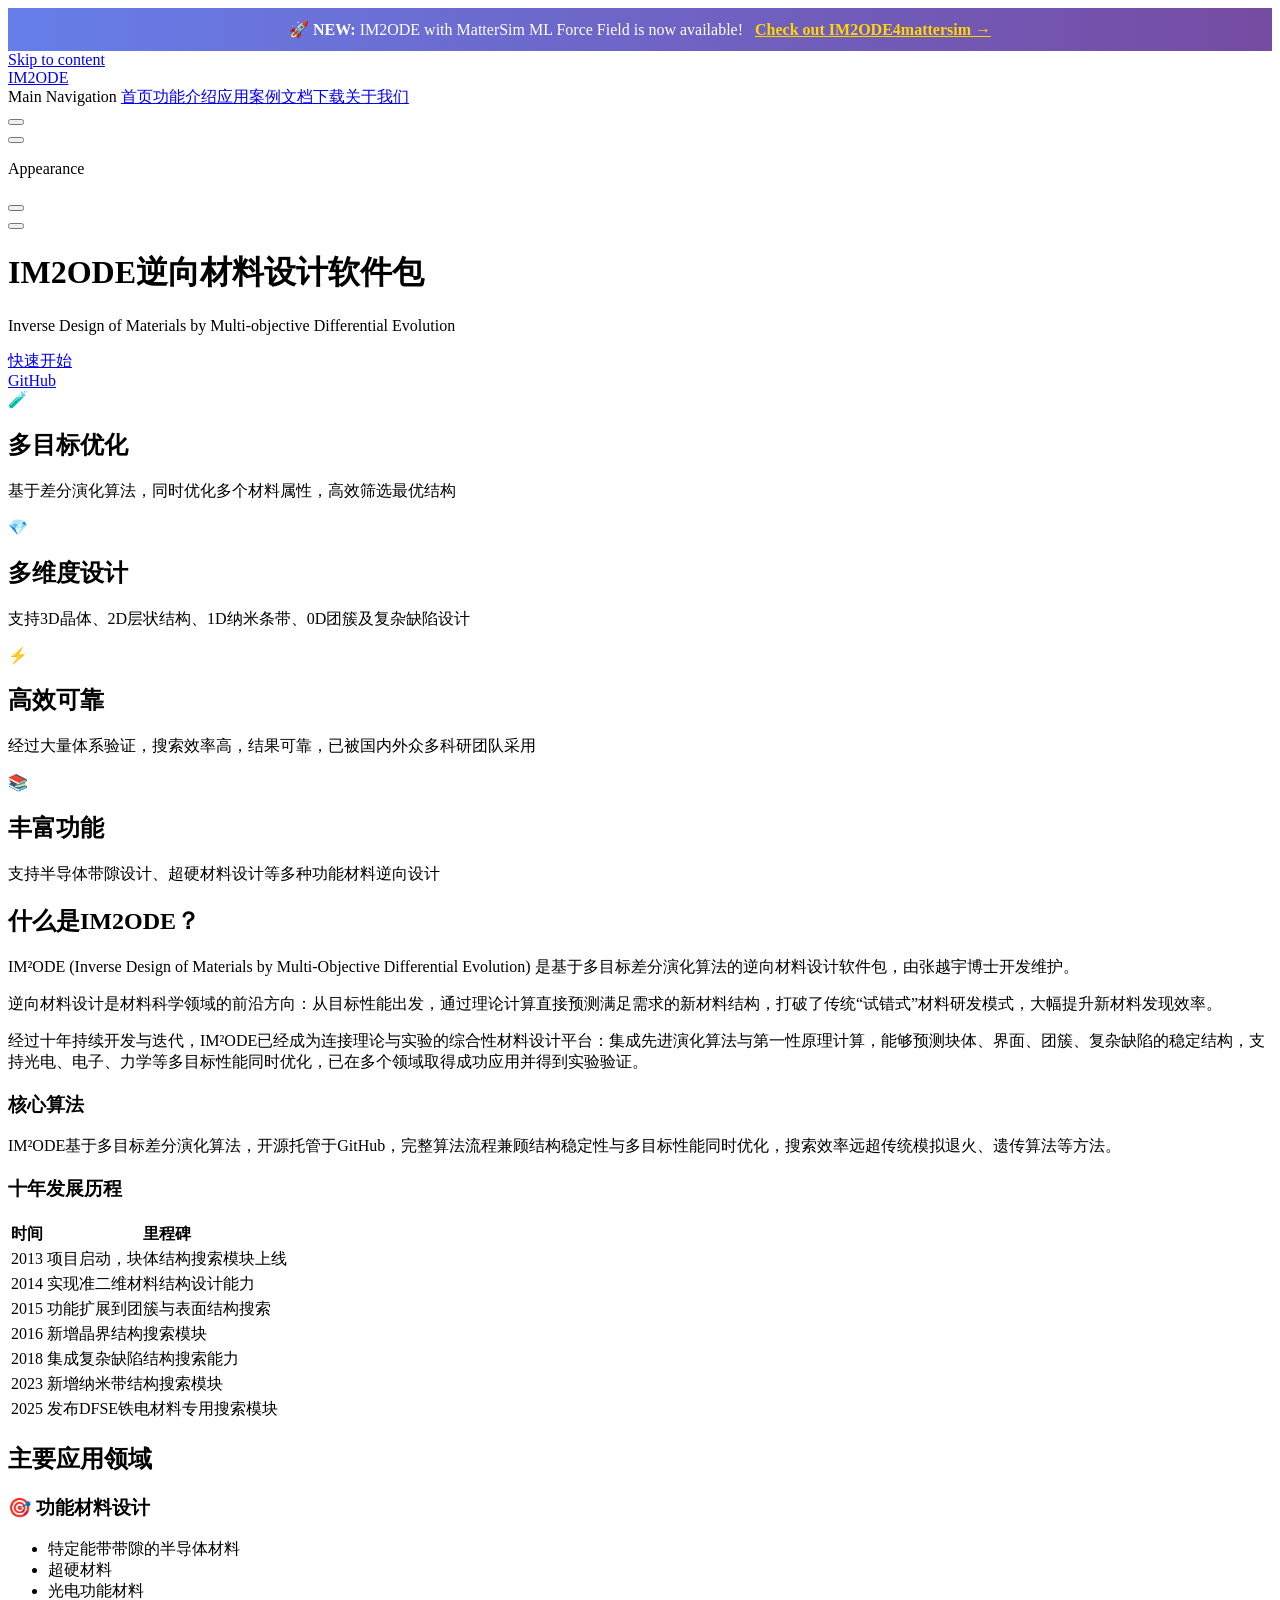
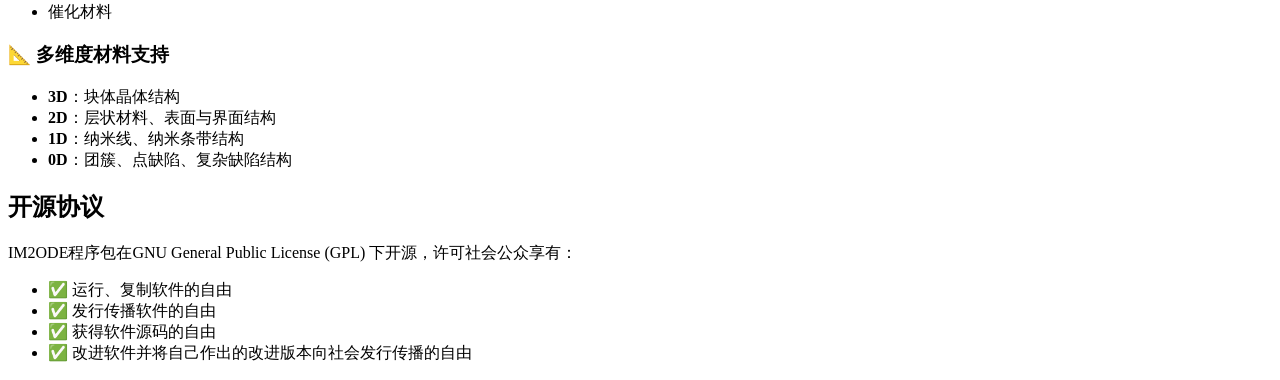
==== index.html @ bb52ecca "Add IM2ODE4mattersim banner to homepage" ====
<!DOCTYPE html>
<html lang="en-US" dir="ltr">
  <head>
    <meta charset="utf-8">
    <meta name="viewport" content="width=device-width,initial-scale=1">
    <title>IM2ODE | %s - IM2ODE 逆向材料设计软件包</title>
    <meta name="description" content="IM2ODE是基于多目标差分演化算法的逆向材料设计软件包，支持3D晶体、2D层状、1D纳米带、0D团簇结构预测，可用于半导体带隙、超硬材料等功能材料的逆向设计">
    <meta name="generator" content="VitePress v1.6.4">
    <link rel="preload stylesheet" href="/im2ode.github.io/assets/style.B04r7Y6q.css" as="style">
    <link rel="preload stylesheet" href="/im2ode.github.io/vp-icons.css" as="style">
    
    <script type="module" src="/im2ode.github.io/assets/app.CWB4fwpI.js"></script>
    <link rel="preload" href="/im2ode.github.io/assets/inter-roman-latin.Di8DUHzh.woff2" as="font" type="font/woff2" crossorigin="">
    <link rel="modulepreload" href="/im2ode.github.io/assets/chunks/theme.COarT_MP.js">
    <link rel="modulepreload" href="/im2ode.github.io/assets/chunks/framework.D_vkKrCz.js">
    <link rel="modulepreload" href="/im2ode.github.io/assets/index.md.DZzihKkB.lean.js">
    <meta name="keywords" content="IM2ODE,逆向材料设计,多目标差分演化算法,材料模拟软件,材料结构预测,计算材料学,第一性原理,材料优化">
    <meta name="author" content="Yueyu Zhang">
    <meta property="og:title" content="IM2ODE 逆向材料设计软件包">
    <meta property="og:description" content="基于多目标差分演化算法的逆向材料设计平台，支持多维度、多目标材料结构预测">
    <meta property="og:type" content="website">
    <meta property="og:url" content="https://yueyuzhang.github.io/im2ode.github.io/">
    <meta property="og:site_name" content="IM2ODE 官方网站">
    <script id="check-dark-mode">(()=>{const e=localStorage.getItem("vitepress-theme-appearance")||"dark",a=window.matchMedia("(prefers-color-scheme: dark)").matches;(!e||e==="auto"?a:e==="dark")&&document.documentElement.classList.add("dark")})();</script>
    <script id="check-mac-os">document.documentElement.classList.toggle("mac",/Mac|iPhone|iPod|iPad/i.test(navigator.platform));</script>
  </head>
  <body>
    <!-- IM2ODE4mattersim Banner -->
    <div style="background: linear-gradient(90deg, #667eea 0%, #764ba2 100%); color: white; padding: 12px; text-align: center; font-size: 16px; position: sticky; top: 0; z-index: 99999;">
      🚀 <strong>NEW:</strong> IM2ODE with MatterSim ML Force Field is now available! 
      <a href="https://github.com/YueyuZhang/IM2ODE4mattersim" target="_blank" style="color: #ffd700; font-weight: bold; margin-left: 8px; text-decoration: underline;">
        Check out IM2ODE4mattersim &rarr;
      </a>
    </div>

    <div id="app"><div class="Layout" data-v-0914e078><!--[--><!--]--><!--[--><span tabindex="-1" data-v-6e6e1aab></span><a href="#VPContent" class="VPSkipLink visually-hidden" data-v-6e6e1aab>Skip to content</a><!--]--><!----><header class="VPNav" data-v-0914e078 data-v-484c7d21><div class="VPNavBar" data-v-484c7d21 data-v-0ca4378b><div class="wrapper" data-v-0ca4378b><div class="container" data-v-0ca4378b><div class="title" data-v-0ca4378b><div class="VPNavBarTitle" data-v-0ca4378b data-v-440d5ebf><a class="title" href="/im2ode.github.io/" data-v-440d5ebf><!--[--><!--]--><!----><span data-v-440d5ebf>IM2ODE</span><!--[--><!--]--></a></div></div><div class="content" data-v-0ca4378b><div class="content-body" data-v-0ca4378b><!--[--><!--]--><div class="VPNavBarSearch search" data-v-0ca4378b><!----></div><nav aria-labelledby="main-nav-aria-label" class="VPNavBarMenu menu" data-v-0ca4378b data-v-16236d9b><span id="main-nav-aria-label" class="visually-hidden" data-v-16236d9b> Main Navigation </span><!--[--><!--[--><a class="VPLink link VPNavBarMenuLink active" href="/im2ode.github.io/" tabindex="0" data-v-16236d9b data-v-926476ab><!--[--><span data-v-926476ab>首页</span><!--]--></a><!--]--><!--[--><a class="VPLink link VPNavBarMenuLink" href="/im2ode.github.io/features.html" tabindex="0" data-v-16236d9b data-v-926476ab><!--[--><span data-v-926476ab>功能介绍</span><!--]--></a><!--]--><!--[--><a class="VPLink link VPNavBarMenuLink" href="/im2ode.github.io/cases.html" tabindex="0" data-v-16236d9b data-v-926476ab><!--[--><span data-v-926476ab>应用案例</span><!--]--></a><!--]--><!--[--><a class="VPLink link VPNavBarMenuLink" href="/im2ode.github.io/guide/" tabindex="0" data-v-16236d9b data-v-926476ab><!--[--><span data-v-926476ab>文档</span><!--]--></a><!--]--><!--[--><a class="VPLink link VPNavBarMenuLink" href="/im2ode.github.io/download.html" tabindex="0" data-v-16236d9b data-v-926476ab><!--[--><span data-v-926476ab>下载</span><!--]--></a><!--]--><!--[--><a class="VPLink link VPNavBarMenuLink" href="/im2ode.github.io/about.html" tabindex="0" data-v-16236d9b data-v-926476ab><!--[--><span data-v-926476ab>关于我们</span><!--]--></a><!--]--><!--]--></nav><!----><div class="VPNavBarAppearance appearance" data-v-0ca4378b data-v-274cee91><button class="VPSwitch VPSwitchAppearance" type="button" role="switch" title aria-checked="true" data-v-274cee91 data-v-32043f6f data-v-b55f610c><span class="check" data-v-b55f610c><span class="icon" data-v-b55f610c><!--[--><span class="vpi-sun sun" data-v-32043f6f></span><span class="vpi-moon moon" data-v-32043f6f></span><!--]--></span></span></button></div><div class="VPSocialLinks VPNavBarSocialLinks social-links" data-v-0ca4378b data-v-2687640d data-v-a8978b54><!--[--><a class="VPSocialLink no-icon" href="https://github.com/YueyuZhang/IM2ODE" aria-label="github" target="_blank" rel="noopener" data-v-a8978b54 data-v-94ad79c9><span class="vpi-social-github"></span></a><!--]--></div><div class="VPFlyout VPNavBarExtra extra" data-v-0ca4378b data-v-d76c257f data-v-1e774206><button type="button" class="button" aria-haspopup="true" aria-expanded="false" aria-label="extra navigation" data-v-1e774206><span class="vpi-more-horizontal icon" data-v-1e774206></span></button><div class="menu" data-v-1e774206><div class="VPMenu" data-v-1e774206 data-v-1994aec3><!----><!--[--><!--[--><!----><div class="group" data-v-d76c257f><div class="item appearance" data-v-d76c257f><p class="label" data-v-d76c257f>Appearance</p><div class="appearance-action" data-v-d76c257f><button class="VPSwitch VPSwitchAppearance" type="button" role="switch" title aria-checked="true" data-v-d76c257f data-v-32043f6f data-v-b55f610c><span class="check" data-v-b55f610c><span class="icon" data-v-b55f610c><!--[--><span class="vpi-sun sun" data-v-32043f6f></span><span class="vpi-moon moon" data-v-32043f6f></span><!--]--></span></span></button></div></div></div><div class="group" data-v-d76c257f><div class="item social-links" data-v-d76c257f><div class="VPSocialLinks social-links-list" data-v-d76c257f data-v-a8978b54><!--[--><a class="VPSocialLink no-icon" href="https://github.com/YueyuZhang/IM2ODE" aria-label="github" target="_blank" rel="noopener" data-v-a8978b54 data-v-94ad79c9><span class="vpi-social-github"></span></a><!--]--></div></div></div><!--]--><!--]--></div></div></div><!--[--><!--]--><button type="button" class="VPNavBarHamburger hamburger" aria-label="mobile navigation" aria-expanded="false" aria-controls="VPNavScreen" data-v-0ca4378b data-v-a4ff98b9><span class="container" data-v-a4ff98b9><span class="top" data-v-a4ff98b9></span><span class="middle" data-v-a4ff98b9></span><span class="bottom" data-v-a4ff98b9></span></span></button></div></div></div></div><div class="divider" data-v-0ca4378b><div class="divider-line" data-v-0ca4378b></div></div></div><!----></header><!----><!----><div class="VPContent is-home" id="VPContent" data-v-0914e078 data-v-fe5ec3aa><div class="VPHome" data-v-fe5ec3aa data-v-b6352d5d><!--[--><!--]--><div class="VPHero VPHomeHero" data-v-b6352d5d data-v-2f932286><div class="container" data-v-2f932286><div class="main" data-v-2f932286><!--[--><!--]--><!--[--><h1 class="heading" data-v-2f932286><span class="name clip" data-v-2f932286>IM2ODE</span><span class="text" data-v-2f932286>逆向材料设计软件包</span></h1><p class="tagline" data-v-2f932286>Inverse Design of Materials by Multi-objective Differential Evolution</p><!--]--><!--[--><!--]--><div class="actions" data-v-2f932286><!--[--><div class="action" data-v-2f932286><a class="VPButton medium brand" href="/im2ode.github.io/guide/getting-started.html" data-v-2f932286 data-v-e7e3b651>快速开始</a></div><div class="action" data-v-2f932286><a class="VPButton medium brand" href="https://github.com/YueyuZhang/IM2ODE" target="_blank" rel="noreferrer" data-v-2f932286 data-v-e7e3b651>GitHub</a></div><!--]--></div><!--[--><!--]--></div><!----></div></div><!--[--><!--]--><!--[--><!--]--><div class="VPFeatures VPHomeFeatures" data-v-b6352d5d data-v-27da1919><div class="container" data-v-27da1919><div class="items" data-v-27da1919><!--[--><div class="grid-4 item" data-v-27da1919><div class="VPLink no-icon VPFeature" data-v-27da1919 data-v-1c5f9c54><!--[--><article class="box" data-v-1c5f9c54><div class="icon" data-v-1c5f9c54>🧪</div><h2 class="title" data-v-1c5f9c54>多目标优化</h2><p class="details" data-v-1c5f9c54>基于差分演化算法，同时优化多个材料属性，高效筛选最优结构</p><!----></article><!--]--></div></div><div class="grid-4 item" data-v-27da1919><div class="VPLink no-icon VPFeature" data-v-27da1919 data-v-1c5f9c54><!--[--><article class="box" data-v-1c5f9c54><div class="icon" data-v-1c5f9c54>💎</div><h2 class="title" data-v-1c5f9c54>多维度设计</h2><p class="details" data-v-1c5f9c54>支持3D晶体、2D层状结构、1D纳米条带、0D团簇及复杂缺陷设计</p><!----></article><!--]--></div></div><div class="grid-4 item" data-v-27da1919><div class="VPLink no-icon VPFeature" data-v-27da1919 data-v-1c5f9c54><!--[--><article class="box" data-v-1c5f9c54><div class="icon" data-v-1c5f9c54>⚡</div><h2 class="title" data-v-1c5f9c54>高效可靠</h2><p class="details" data-v-1c5f9c54>经过大量体系验证，搜索效率高，结果可靠，已被国内外众多科研团队采用</p><!----></article><!--]--></div></div><div class="grid-4 item" data-v-27da1919><div class="VPLink no-icon VPFeature" data-v-27da1919 data-v-1c5f9c54><!--[--><article class="box" data-v-1c5f9c54><div class="icon" data-v-1c5f9c54>📚</div><h2 class="title" data-v-1c5f9c54>丰富功能</h2><p class="details" data-v-1c5f9c54>支持半导体带隙设计、超硬材料设计等多种功能材料逆向设计</p><!----></article><!--]--></div></div><!--]--></div></div></div><!--[--><!--]--><div class="vp-doc container" style="" data-v-b6352d5d data-v-72ccc068><!--[--><div style="position:relative;" data-v-b6352d5d><div><h2 id="什么是im2ode" tabindex="-1">什么是IM2ODE？ <a class="header-anchor" href="#什么是im2ode" aria-label="Permalink to &quot;什么是IM2ODE？&quot;">​</a></h2><p>IM²ODE (Inverse Design of Materials by Multi-Objective Differential Evolution) 是基于多目标差分演化算法的逆向材料设计软件包，由张越宇博士开发维护。</p><p>逆向材料设计是材料科学领域的前沿方向：从目标性能出发，通过理论计算直接预测满足需求的新材料结构，打破了传统“试错式”材料研发模式，大幅提升新材料发现效率。</p><p>经过十年持续开发与迭代，IM²ODE已经成为连接理论与实验的综合性材料设计平台：集成先进演化算法与第一性原理计算，能够预测块体、界面、团簇、复杂缺陷的稳定结构，支持光电、电子、力学等多目标性能同时优化，已在多个领域取得成功应用并得到实验验证。</p><h3 id="核心算法" tabindex="-1">核心算法 <a class="header-anchor" href="#核心算法" aria-label="Permalink to &quot;核心算法&quot;">​</a></h3><p>IM²ODE基于多目标差分演化算法，开源托管于GitHub，完整算法流程兼顾结构稳定性与多目标性能同时优化，搜索效率远超传统模拟退火、遗传算法等方法。</p><h3 id="十年发展历程" tabindex="-1">十年发展历程 <a class="header-anchor" href="#十年发展历程" aria-label="Permalink to &quot;十年发展历程&quot;">​</a></h3><table tabindex="0"><thead><tr><th>时间</th><th>里程碑</th></tr></thead><tbody><tr><td>2013</td><td>项目启动，块体结构搜索模块上线</td></tr><tr><td>2014</td><td>实现准二维材料结构设计能力</td></tr><tr><td>2015</td><td>功能扩展到团簇与表面结构搜索</td></tr><tr><td>2016</td><td>新增晶界结构搜索模块</td></tr><tr><td>2018</td><td>集成复杂缺陷结构搜索能力</td></tr><tr><td>2023</td><td>新增纳米带结构搜索模块</td></tr><tr><td>2025</td><td>发布DFSE铁电材料专用搜索模块</td></tr></tbody></table><h2 id="主要应用领域" tabindex="-1">主要应用领域 <a class="header-anchor" href="#主要应用领域" aria-label="Permalink to &quot;主要应用领域&quot;">​</a></h2><h3 id="🎯-功能材料设计" tabindex="-1">🎯 功能材料设计 <a class="header-anchor" href="#🎯-功能材料设计" aria-label="Permalink to &quot;🎯 功能材料设计&quot;">​</a></h3><ul><li>特定能带带隙的半导体材料</li><li>超硬材料</li><li>光电功能材料</li><li>催化材料</li></ul><h3 id="📐-多维度材料支持" tabindex="-1">📐 多维度材料支持 <a class="header-anchor" href="#📐-多维度材料支持" aria-label="Permalink to &quot;📐 多维度材料支持&quot;">​</a></h3><ul><li><strong>3D</strong>：块体晶体结构</li><li><strong>2D</strong>：层状材料、表面与界面结构</li><li><strong>1D</strong>：纳米线、纳米条带结构</li><li><strong>0D</strong>：团簇、点缺陷、复杂缺陷结构</li></ul><h2 id="开源协议" tabindex="-1">开源协议 <a class="header-anchor" href="#开源协议" aria-label="Permalink to &quot;开源协议&quot;">​</a></h2><p>IM2ODE程序包在GNU General Public License (GPL) 下开源，许可社会公众享有：</p><ul><li>✅ 运行、复制软件的自由</li><li>✅ 发行传播软件的自由</li><li>✅ 获得软件源码的自由</li><li>✅ 改进软件并将自己作出的改进版本向社会发行传播的自由</li></ul></div></div><!--]--></div></div></div><!----><!--[--><!--]--></div></div>
    <script>window.__VP_HASH_MAP__=JSON.parse("{\"about.md\":\"xAhOYhnh\",\"cases.md\":\"CqpvHyXt\",\"download.md\":\"CxfD3H-k\",\"features.md\":\"D9DfakJo\",\"guide_configuration.md\":\"BqvvTMT9\",\"guide_getting-started.md\":\"ctssEtp4\",\"guide_index.md\":\"BxKayQbO\",\"guide_installation.md\":\"CPtjbrfr\",\"index.md\":\"DZzihKkB\"}");window.__VP_SITE_DATA__=JSON.parse("{\"lang\":\"en-US\",\"dir\":\"ltr\",\"title\":\"IM2ODE\",\"titleTemplate\":\"%s - IM2ODE 逆向材料设计软件包\",\"description\":\"IM2ODE是基于多目标差分演化算法的逆向材料设计软件包，支持3D晶体、2D层状、1D纳米带、0D团簇结构预测，可用于半导体带隙、超硬材料等功能材料的逆向设计\",\"base\":\"/im2ode.github.io/\",\"head\":[],\"router\":{\"prefetchLinks\":true},\"appearance\":\"dark\",\"themeConfig\":{\"nav\":[{\"text\":\"首页\",\"link\":\"/\"},{\"text\":\"功能介绍\",\"link\":\"/features\"},{\"text\":\"应用案例\",\"link\":\"/cases\"},{\"text\":\"文档\",\"link\":\"/guide/\"},{\"text\":\"下载\",\"link\":\"/download\"},{\"text\":\"关于我们\",\"link\":\"/about\"}],\"sidebar\":[{\"text\":\"首页\",\"link\":\"/\"},{\"text\":\"功能介绍\",\"link\":\"/features\"},{\"text\":\"应用案例\",\"link\":\"/cases\"},{\"text\":\"下载\",\"link\":\"/download\"},{\"text\":\"关于我们\",\"link\":\"/about\"},{\"text\":\"文档\",\"items\":[{\"text\":\"快速开始\",\"link\":\"/guide/getting-started\"},{\"text\":\"安装说明\",\"link\":\"/guide/installation\"},{\"text\":\"参数配置\",\"link\":\"/guide/configuration\"}]}],\"socialLinks\":[{\"icon\":\"github\",\"link\":\"https://github.com/YueyuZhang/IM2ODE\"}]},\"locales\":{},\"scrollOffset\":134,\"cleanUrls\":false}");</script>
    
  </body>
</html>
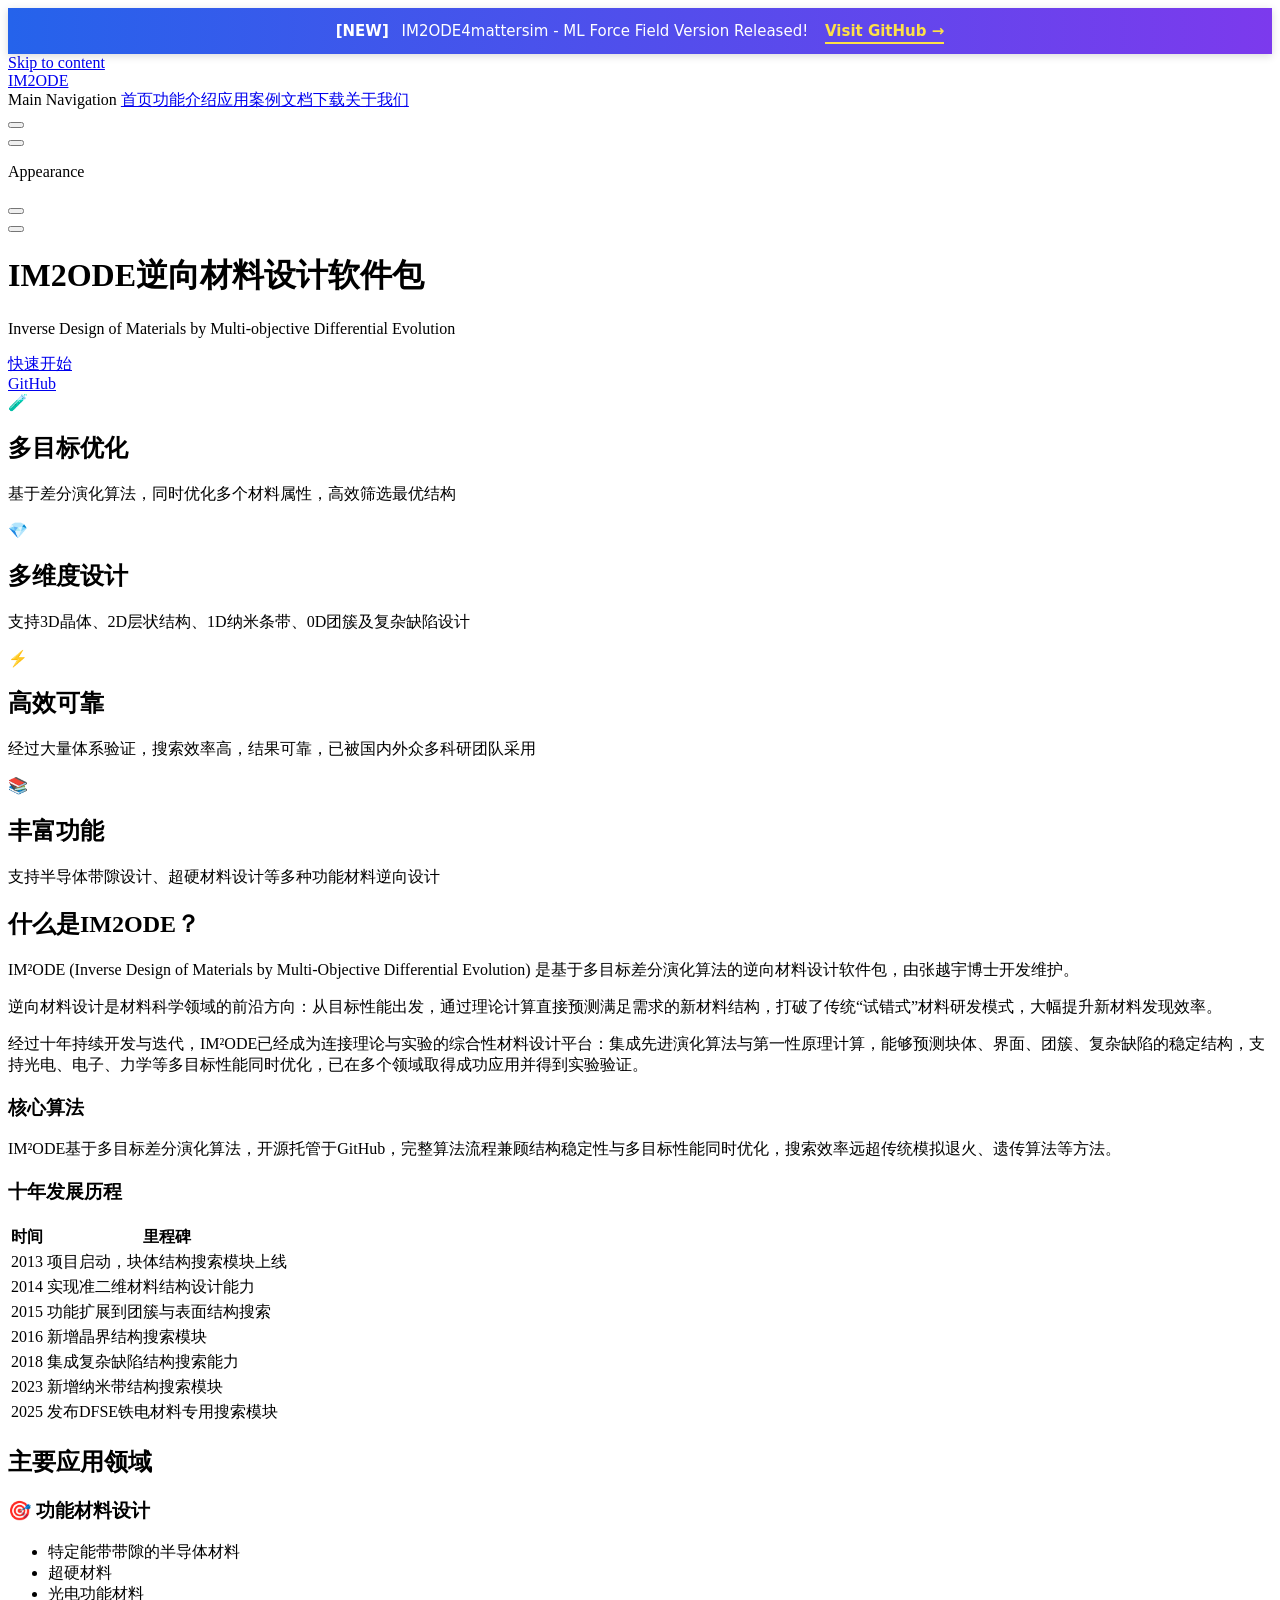
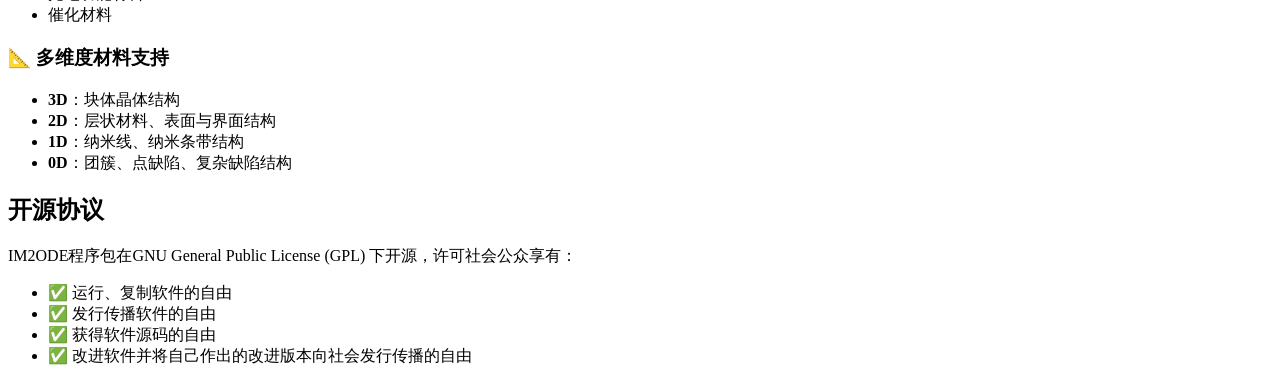
==== commit 93a98168: "Improve IM2ODE4mattersim banner styling" ====
--- a/index.html
+++ b/index.html
@@ -26,12 +26,15 @@
   </head>
   <body>
     <!-- IM2ODE4mattersim Banner -->
-    <div style="background: linear-gradient(90deg, #667eea 0%, #764ba2 100%); color: white; padding: 12px; text-align: center; font-size: 16px; position: sticky; top: 0; z-index: 99999;">
-      🚀 <strong>NEW:</strong> IM2ODE with MatterSim ML Force Field is now available! 
-      <a href="https://github.com/YueyuZhang/IM2ODE4mattersim" target="_blank" style="color: #ffd700; font-weight: bold; margin-left: 8px; text-decoration: underline;">
-        Check out IM2ODE4mattersim &rarr;
+    <div style="background: linear-gradient(90deg, #2563eb 0%, #7c3aed 100%); color: white; padding: 14px 20px; text-align: center; font-size: 15px; position: sticky; top: 0; z-index: 99999; font-family: system-ui, -apple-system, sans-serif; box-shadow: 0 2px 8px rgba(0,0,0,0.15);">
+      <span style="font-weight: 700; margin-right: 8px;">[NEW]</span>
+      IM2ODE4mattersim - ML Force Field Version Released! 
+      <a href="https://github.com/YueyuZhang/IM2ODE4mattersim" target="_blank" style="color: #fde047; font-weight: 700; margin-left: 12px; text-decoration: none; border-bottom: 2px solid #fde047; padding-bottom: 2px;">
+        Visit GitHub &rarr;
       </a>
     </div>
+
+    
 
     <div id="app"><div class="Layout" data-v-0914e078><!--[--><!--]--><!--[--><span tabindex="-1" data-v-6e6e1aab></span><a href="#VPContent" class="VPSkipLink visually-hidden" data-v-6e6e1aab>Skip to content</a><!--]--><!----><header class="VPNav" data-v-0914e078 data-v-484c7d21><div class="VPNavBar" data-v-484c7d21 data-v-0ca4378b><div class="wrapper" data-v-0ca4378b><div class="container" data-v-0ca4378b><div class="title" data-v-0ca4378b><div class="VPNavBarTitle" data-v-0ca4378b data-v-440d5ebf><a class="title" href="/im2ode.github.io/" data-v-440d5ebf><!--[--><!--]--><!----><span data-v-440d5ebf>IM2ODE</span><!--[--><!--]--></a></div></div><div class="content" data-v-0ca4378b><div class="content-body" data-v-0ca4378b><!--[--><!--]--><div class="VPNavBarSearch search" data-v-0ca4378b><!----></div><nav aria-labelledby="main-nav-aria-label" class="VPNavBarMenu menu" data-v-0ca4378b data-v-16236d9b><span id="main-nav-aria-label" class="visually-hidden" data-v-16236d9b> Main Navigation </span><!--[--><!--[--><a class="VPLink link VPNavBarMenuLink active" href="/im2ode.github.io/" tabindex="0" data-v-16236d9b data-v-926476ab><!--[--><span data-v-926476ab>首页</span><!--]--></a><!--]--><!--[--><a class="VPLink link VPNavBarMenuLink" href="/im2ode.github.io/features.html" tabindex="0" data-v-16236d9b data-v-926476ab><!--[--><span data-v-926476ab>功能介绍</span><!--]--></a><!--]--><!--[--><a class="VPLink link VPNavBarMenuLink" href="/im2ode.github.io/cases.html" tabindex="0" data-v-16236d9b data-v-926476ab><!--[--><span data-v-926476ab>应用案例</span><!--]--></a><!--]--><!--[--><a class="VPLink link VPNavBarMenuLink" href="/im2ode.github.io/guide/" tabindex="0" data-v-16236d9b data-v-926476ab><!--[--><span data-v-926476ab>文档</span><!--]--></a><!--]--><!--[--><a class="VPLink link VPNavBarMenuLink" href="/im2ode.github.io/download.html" tabindex="0" data-v-16236d9b data-v-926476ab><!--[--><span data-v-926476ab>下载</span><!--]--></a><!--]--><!--[--><a class="VPLink link VPNavBarMenuLink" href="/im2ode.github.io/about.html" tabindex="0" data-v-16236d9b data-v-926476ab><!--[--><span data-v-926476ab>关于我们</span><!--]--></a><!--]--><!--]--></nav><!----><div class="VPNavBarAppearance appearance" data-v-0ca4378b data-v-274cee91><button class="VPSwitch VPSwitchAppearance" type="button" role="switch" title aria-checked="true" data-v-274cee91 data-v-32043f6f data-v-b55f610c><span class="check" data-v-b55f610c><span class="icon" data-v-b55f610c><!--[--><span class="vpi-sun sun" data-v-32043f6f></span><span class="vpi-moon moon" data-v-32043f6f></span><!--]--></span></span></button></div><div class="VPSocialLinks VPNavBarSocialLinks social-links" data-v-0ca4378b data-v-2687640d data-v-a8978b54><!--[--><a class="VPSocialLink no-icon" href="https://github.com/YueyuZhang/IM2ODE" aria-label="github" target="_blank" rel="noopener" data-v-a8978b54 data-v-94ad79c9><span class="vpi-social-github"></span></a><!--]--></div><div class="VPFlyout VPNavBarExtra extra" data-v-0ca4378b data-v-d76c257f data-v-1e774206><button type="button" class="button" aria-haspopup="true" aria-expanded="false" aria-label="extra navigation" data-v-1e774206><span class="vpi-more-horizontal icon" data-v-1e774206></span></button><div class="menu" data-v-1e774206><div class="VPMenu" data-v-1e774206 data-v-1994aec3><!----><!--[--><!--[--><!----><div class="group" data-v-d76c257f><div class="item appearance" data-v-d76c257f><p class="label" data-v-d76c257f>Appearance</p><div class="appearance-action" data-v-d76c257f><button class="VPSwitch VPSwitchAppearance" type="button" role="switch" title aria-checked="true" data-v-d76c257f data-v-32043f6f data-v-b55f610c><span class="check" data-v-b55f610c><span class="icon" data-v-b55f610c><!--[--><span class="vpi-sun sun" data-v-32043f6f></span><span class="vpi-moon moon" data-v-32043f6f></span><!--]--></span></span></button></div></div></div><div class="group" data-v-d76c257f><div class="item social-links" data-v-d76c257f><div class="VPSocialLinks social-links-list" data-v-d76c257f data-v-a8978b54><!--[--><a class="VPSocialLink no-icon" href="https://github.com/YueyuZhang/IM2ODE" aria-label="github" target="_blank" rel="noopener" data-v-a8978b54 data-v-94ad79c9><span class="vpi-social-github"></span></a><!--]--></div></div></div><!--]--><!--]--></div></div></div><!--[--><!--]--><button type="button" class="VPNavBarHamburger hamburger" aria-label="mobile navigation" aria-expanded="false" aria-controls="VPNavScreen" data-v-0ca4378b data-v-a4ff98b9><span class="container" data-v-a4ff98b9><span class="top" data-v-a4ff98b9></span><span class="middle" data-v-a4ff98b9></span><span class="bottom" data-v-a4ff98b9></span></span></button></div></div></div></div><div class="divider" data-v-0ca4378b><div class="divider-line" data-v-0ca4378b></div></div></div><!----></header><!----><!----><div class="VPContent is-home" id="VPContent" data-v-0914e078 data-v-fe5ec3aa><div class="VPHome" data-v-fe5ec3aa data-v-b6352d5d><!--[--><!--]--><div class="VPHero VPHomeHero" data-v-b6352d5d data-v-2f932286><div class="container" data-v-2f932286><div class="main" data-v-2f932286><!--[--><!--]--><!--[--><h1 class="heading" data-v-2f932286><span class="name clip" data-v-2f932286>IM2ODE</span><span class="text" data-v-2f932286>逆向材料设计软件包</span></h1><p class="tagline" data-v-2f932286>Inverse Design of Materials by Multi-objective Differential Evolution</p><!--]--><!--[--><!--]--><div class="actions" data-v-2f932286><!--[--><div class="action" data-v-2f932286><a class="VPButton medium brand" href="/im2ode.github.io/guide/getting-started.html" data-v-2f932286 data-v-e7e3b651>快速开始</a></div><div class="action" data-v-2f932286><a class="VPButton medium brand" href="https://github.com/YueyuZhang/IM2ODE" target="_blank" rel="noreferrer" data-v-2f932286 data-v-e7e3b651>GitHub</a></div><!--]--></div><!--[--><!--]--></div><!----></div></div><!--[--><!--]--><!--[--><!--]--><div class="VPFeatures VPHomeFeatures" data-v-b6352d5d data-v-27da1919><div class="container" data-v-27da1919><div class="items" data-v-27da1919><!--[--><div class="grid-4 item" data-v-27da1919><div class="VPLink no-icon VPFeature" data-v-27da1919 data-v-1c5f9c54><!--[--><article class="box" data-v-1c5f9c54><div class="icon" data-v-1c5f9c54>🧪</div><h2 class="title" data-v-1c5f9c54>多目标优化</h2><p class="details" data-v-1c5f9c54>基于差分演化算法，同时优化多个材料属性，高效筛选最优结构</p><!----></article><!--]--></div></div><div class="grid-4 item" data-v-27da1919><div class="VPLink no-icon VPFeature" data-v-27da1919 data-v-1c5f9c54><!--[--><article class="box" data-v-1c5f9c54><div class="icon" data-v-1c5f9c54>💎</div><h2 class="title" data-v-1c5f9c54>多维度设计</h2><p class="details" data-v-1c5f9c54>支持3D晶体、2D层状结构、1D纳米条带、0D团簇及复杂缺陷设计</p><!----></article><!--]--></div></div><div class="grid-4 item" data-v-27da1919><div class="VPLink no-icon VPFeature" data-v-27da1919 data-v-1c5f9c54><!--[--><article class="box" data-v-1c5f9c54><div class="icon" data-v-1c5f9c54>⚡</div><h2 class="title" data-v-1c5f9c54>高效可靠</h2><p class="details" data-v-1c5f9c54>经过大量体系验证，搜索效率高，结果可靠，已被国内外众多科研团队采用</p><!----></article><!--]--></div></div><div class="grid-4 item" data-v-27da1919><div class="VPLink no-icon VPFeature" data-v-27da1919 data-v-1c5f9c54><!--[--><article class="box" data-v-1c5f9c54><div class="icon" data-v-1c5f9c54>📚</div><h2 class="title" data-v-1c5f9c54>丰富功能</h2><p class="details" data-v-1c5f9c54>支持半导体带隙设计、超硬材料设计等多种功能材料逆向设计</p><!----></article><!--]--></div></div><!--]--></div></div></div><!--[--><!--]--><div class="vp-doc container" style="" data-v-b6352d5d data-v-72ccc068><!--[--><div style="position:relative;" data-v-b6352d5d><div><h2 id="什么是im2ode" tabindex="-1">什么是IM2ODE？ <a class="header-anchor" href="#什么是im2ode" aria-label="Permalink to &quot;什么是IM2ODE？&quot;">​</a></h2><p>IM²ODE (Inverse Design of Materials by Multi-Objective Differential Evolution) 是基于多目标差分演化算法的逆向材料设计软件包，由张越宇博士开发维护。</p><p>逆向材料设计是材料科学领域的前沿方向：从目标性能出发，通过理论计算直接预测满足需求的新材料结构，打破了传统“试错式”材料研发模式，大幅提升新材料发现效率。</p><p>经过十年持续开发与迭代，IM²ODE已经成为连接理论与实验的综合性材料设计平台：集成先进演化算法与第一性原理计算，能够预测块体、界面、团簇、复杂缺陷的稳定结构，支持光电、电子、力学等多目标性能同时优化，已在多个领域取得成功应用并得到实验验证。</p><h3 id="核心算法" tabindex="-1">核心算法 <a class="header-anchor" href="#核心算法" aria-label="Permalink to &quot;核心算法&quot;">​</a></h3><p>IM²ODE基于多目标差分演化算法，开源托管于GitHub，完整算法流程兼顾结构稳定性与多目标性能同时优化，搜索效率远超传统模拟退火、遗传算法等方法。</p><h3 id="十年发展历程" tabindex="-1">十年发展历程 <a class="header-anchor" href="#十年发展历程" aria-label="Permalink to &quot;十年发展历程&quot;">​</a></h3><table tabindex="0"><thead><tr><th>时间</th><th>里程碑</th></tr></thead><tbody><tr><td>2013</td><td>项目启动，块体结构搜索模块上线</td></tr><tr><td>2014</td><td>实现准二维材料结构设计能力</td></tr><tr><td>2015</td><td>功能扩展到团簇与表面结构搜索</td></tr><tr><td>2016</td><td>新增晶界结构搜索模块</td></tr><tr><td>2018</td><td>集成复杂缺陷结构搜索能力</td></tr><tr><td>2023</td><td>新增纳米带结构搜索模块</td></tr><tr><td>2025</td><td>发布DFSE铁电材料专用搜索模块</td></tr></tbody></table><h2 id="主要应用领域" tabindex="-1">主要应用领域 <a class="header-anchor" href="#主要应用领域" aria-label="Permalink to &quot;主要应用领域&quot;">​</a></h2><h3 id="🎯-功能材料设计" tabindex="-1">🎯 功能材料设计 <a class="header-anchor" href="#🎯-功能材料设计" aria-label="Permalink to &quot;🎯 功能材料设计&quot;">​</a></h3><ul><li>特定能带带隙的半导体材料</li><li>超硬材料</li><li>光电功能材料</li><li>催化材料</li></ul><h3 id="📐-多维度材料支持" tabindex="-1">📐 多维度材料支持 <a class="header-anchor" href="#📐-多维度材料支持" aria-label="Permalink to &quot;📐 多维度材料支持&quot;">​</a></h3><ul><li><strong>3D</strong>：块体晶体结构</li><li><strong>2D</strong>：层状材料、表面与界面结构</li><li><strong>1D</strong>：纳米线、纳米条带结构</li><li><strong>0D</strong>：团簇、点缺陷、复杂缺陷结构</li></ul><h2 id="开源协议" tabindex="-1">开源协议 <a class="header-anchor" href="#开源协议" aria-label="Permalink to &quot;开源协议&quot;">​</a></h2><p>IM2ODE程序包在GNU General Public License (GPL) 下开源，许可社会公众享有：</p><ul><li>✅ 运行、复制软件的自由</li><li>✅ 发行传播软件的自由</li><li>✅ 获得软件源码的自由</li><li>✅ 改进软件并将自己作出的改进版本向社会发行传播的自由</li></ul></div></div><!--]--></div></div></div><!----><!--[--><!--]--></div></div>
     <script>window.__VP_HASH_MAP__=JSON.parse("{\"about.md\":\"xAhOYhnh\",\"cases.md\":\"CqpvHyXt\",\"download.md\":\"CxfD3H-k\",\"features.md\":\"D9DfakJo\",\"guide_configuration.md\":\"BqvvTMT9\",\"guide_getting-started.md\":\"ctssEtp4\",\"guide_index.md\":\"BxKayQbO\",\"guide_installation.md\":\"CPtjbrfr\",\"index.md\":\"DZzihKkB\"}");window.__VP_SITE_DATA__=JSON.parse("{\"lang\":\"en-US\",\"dir\":\"ltr\",\"title\":\"IM2ODE\",\"titleTemplate\":\"%s - IM2ODE 逆向材料设计软件包\",\"description\":\"IM2ODE是基于多目标差分演化算法的逆向材料设计软件包，支持3D晶体、2D层状、1D纳米带、0D团簇结构预测，可用于半导体带隙、超硬材料等功能材料的逆向设计\",\"base\":\"/im2ode.github.io/\",\"head\":[],\"router\":{\"prefetchLinks\":true},\"appearance\":\"dark\",\"themeConfig\":{\"nav\":[{\"text\":\"首页\",\"link\":\"/\"},{\"text\":\"功能介绍\",\"link\":\"/features\"},{\"text\":\"应用案例\",\"link\":\"/cases\"},{\"text\":\"文档\",\"link\":\"/guide/\"},{\"text\":\"下载\",\"link\":\"/download\"},{\"text\":\"关于我们\",\"link\":\"/about\"}],\"sidebar\":[{\"text\":\"首页\",\"link\":\"/\"},{\"text\":\"功能介绍\",\"link\":\"/features\"},{\"text\":\"应用案例\",\"link\":\"/cases\"},{\"text\":\"下载\",\"link\":\"/download\"},{\"text\":\"关于我们\",\"link\":\"/about\"},{\"text\":\"文档\",\"items\":[{\"text\":\"快速开始\",\"link\":\"/guide/getting-started\"},{\"text\":\"安装说明\",\"link\":\"/guide/installation\"},{\"text\":\"参数配置\",\"link\":\"/guide/configuration\"}]}],\"socialLinks\":[{\"icon\":\"github\",\"link\":\"https://github.com/YueyuZhang/IM2ODE\"}]},\"locales\":{},\"scrollOffset\":134,\"cleanUrls\":false}");</script>
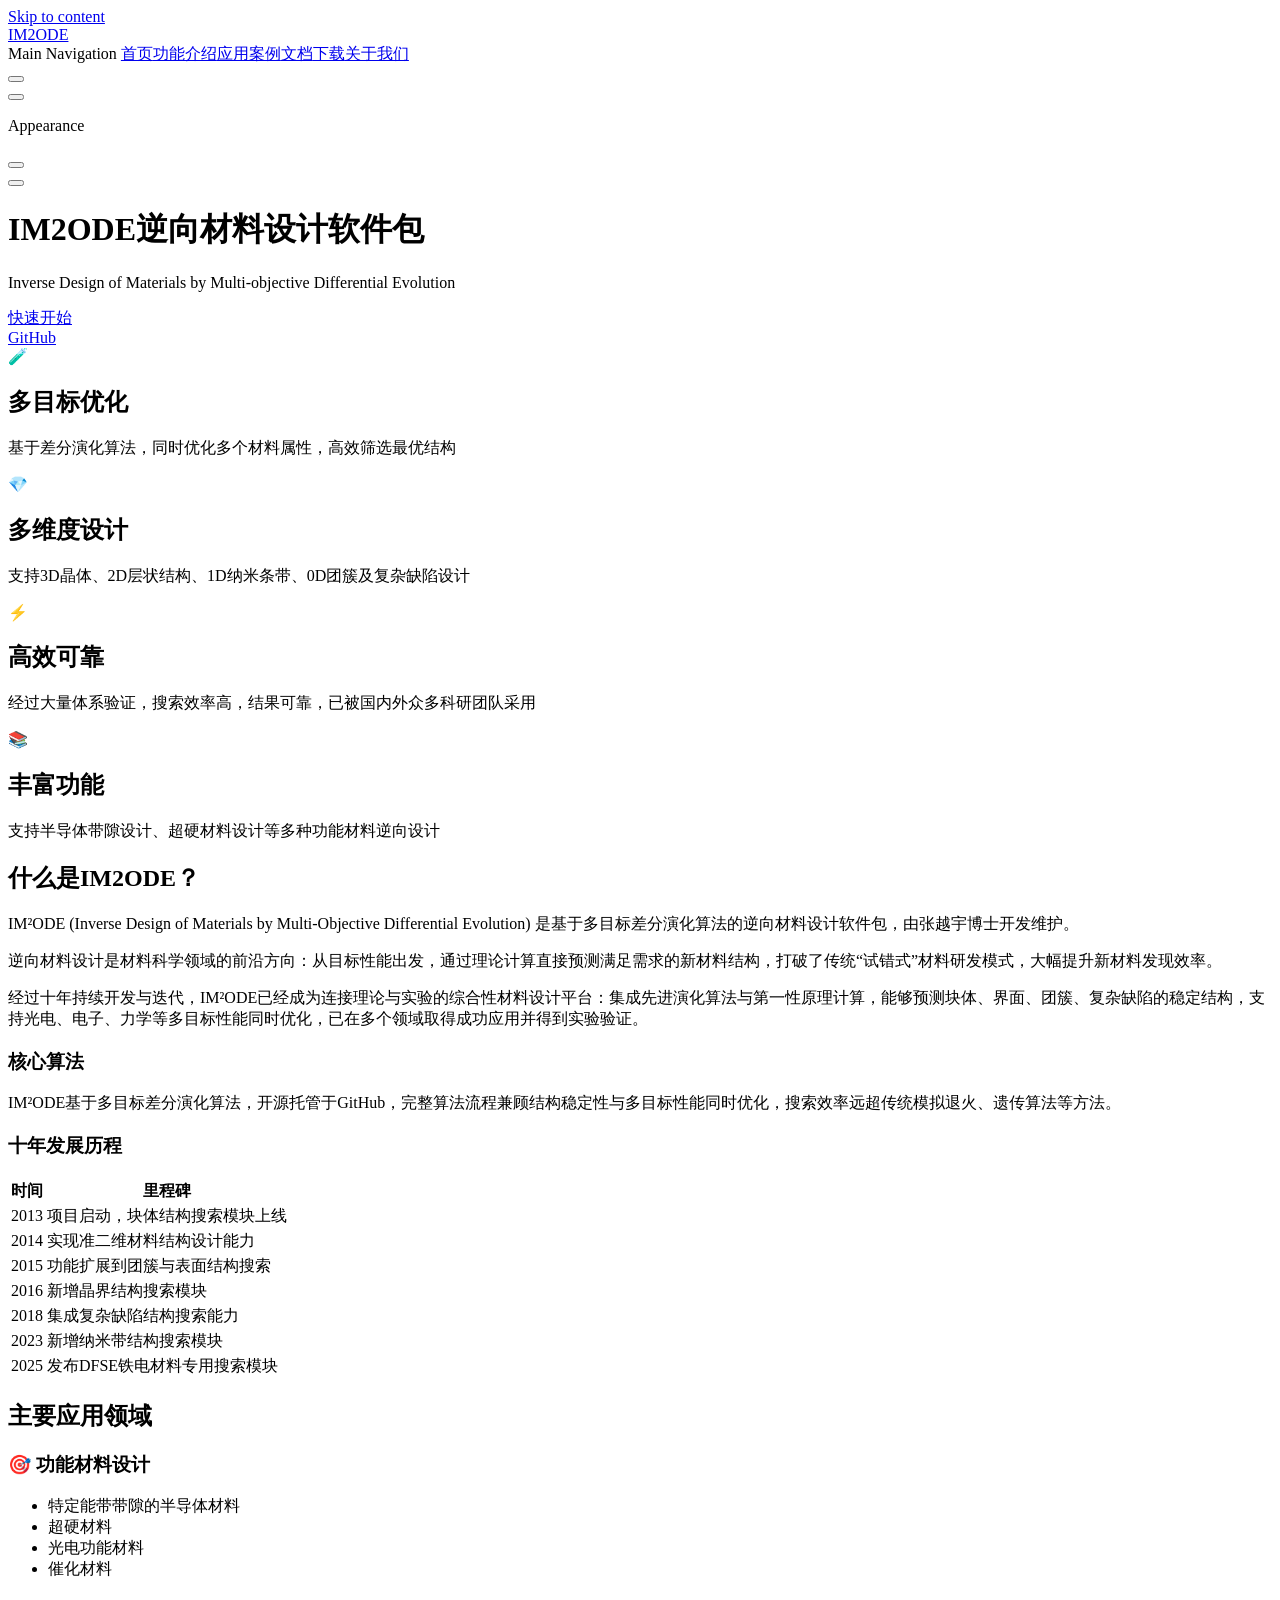
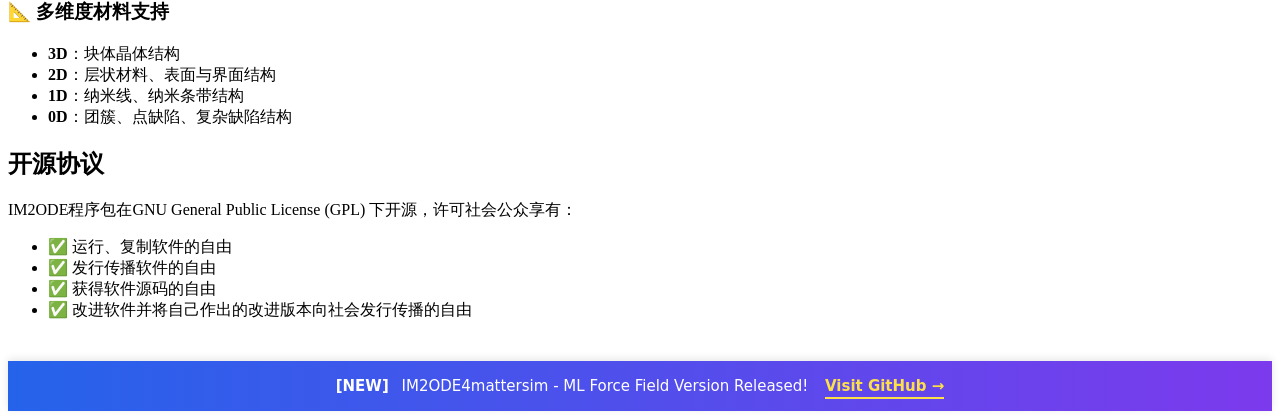
==== commit 990ac292: "Move banner to bottom on index.html" ====
--- a/index.html
+++ b/index.html
@@ -25,8 +25,16 @@
     <script id="check-mac-os">document.documentElement.classList.toggle("mac",/Mac|iPhone|iPod|iPad/i.test(navigator.platform));</script>
   </head>
   <body>
-    <!-- IM2ODE4mattersim Banner -->
-    <div style="background: linear-gradient(90deg, #2563eb 0%, #7c3aed 100%); color: white; padding: 14px 20px; text-align: center; font-size: 15px; position: sticky; top: 0; z-index: 99999; font-family: system-ui, -apple-system, sans-serif; box-shadow: 0 2px 8px rgba(0,0,0,0.15);">
+    
+
+    
+
+    <div id="app"><div class="Layout" data-v-0914e078><!--[--><!--]--><!--[--><span tabindex="-1" data-v-6e6e1aab></span><a href="#VPContent" class="VPSkipLink visually-hidden" data-v-6e6e1aab>Skip to content</a><!--]--><!----><header class="VPNav" data-v-0914e078 data-v-484c7d21><div class="VPNavBar" data-v-484c7d21 data-v-0ca4378b><div class="wrapper" data-v-0ca4378b><div class="container" data-v-0ca4378b><div class="title" data-v-0ca4378b><div class="VPNavBarTitle" data-v-0ca4378b data-v-440d5ebf><a class="title" href="/im2ode.github.io/" data-v-440d5ebf><!--[--><!--]--><!----><span data-v-440d5ebf>IM2ODE</span><!--[--><!--]--></a></div></div><div class="content" data-v-0ca4378b><div class="content-body" data-v-0ca4378b><!--[--><!--]--><div class="VPNavBarSearch search" data-v-0ca4378b><!----></div><nav aria-labelledby="main-nav-aria-label" class="VPNavBarMenu menu" data-v-0ca4378b data-v-16236d9b><span id="main-nav-aria-label" class="visually-hidden" data-v-16236d9b> Main Navigation </span><!--[--><!--[--><a class="VPLink link VPNavBarMenuLink active" href="/im2ode.github.io/" tabindex="0" data-v-16236d9b data-v-926476ab><!--[--><span data-v-926476ab>首页</span><!--]--></a><!--]--><!--[--><a class="VPLink link VPNavBarMenuLink" href="/im2ode.github.io/features.html" tabindex="0" data-v-16236d9b data-v-926476ab><!--[--><span data-v-926476ab>功能介绍</span><!--]--></a><!--]--><!--[--><a class="VPLink link VPNavBarMenuLink" href="/im2ode.github.io/cases.html" tabindex="0" data-v-16236d9b data-v-926476ab><!--[--><span data-v-926476ab>应用案例</span><!--]--></a><!--]--><!--[--><a class="VPLink link VPNavBarMenuLink" href="/im2ode.github.io/guide/" tabindex="0" data-v-16236d9b data-v-926476ab><!--[--><span data-v-926476ab>文档</span><!--]--></a><!--]--><!--[--><a class="VPLink link VPNavBarMenuLink" href="/im2ode.github.io/download.html" tabindex="0" data-v-16236d9b data-v-926476ab><!--[--><span data-v-926476ab>下载</span><!--]--></a><!--]--><!--[--><a class="VPLink link VPNavBarMenuLink" href="/im2ode.github.io/about.html" tabindex="0" data-v-16236d9b data-v-926476ab><!--[--><span data-v-926476ab>关于我们</span><!--]--></a><!--]--><!--]--></nav><!----><div class="VPNavBarAppearance appearance" data-v-0ca4378b data-v-274cee91><button class="VPSwitch VPSwitchAppearance" type="button" role="switch" title aria-checked="true" data-v-274cee91 data-v-32043f6f data-v-b55f610c><span class="check" data-v-b55f610c><span class="icon" data-v-b55f610c><!--[--><span class="vpi-sun sun" data-v-32043f6f></span><span class="vpi-moon moon" data-v-32043f6f></span><!--]--></span></span></button></div><div class="VPSocialLinks VPNavBarSocialLinks social-links" data-v-0ca4378b data-v-2687640d data-v-a8978b54><!--[--><a class="VPSocialLink no-icon" href="https://github.com/YueyuZhang/IM2ODE" aria-label="github" target="_blank" rel="noopener" data-v-a8978b54 data-v-94ad79c9><span class="vpi-social-github"></span></a><!--]--></div><div class="VPFlyout VPNavBarExtra extra" data-v-0ca4378b data-v-d76c257f data-v-1e774206><button type="button" class="button" aria-haspopup="true" aria-expanded="false" aria-label="extra navigation" data-v-1e774206><span class="vpi-more-horizontal icon" data-v-1e774206></span></button><div class="menu" data-v-1e774206><div class="VPMenu" data-v-1e774206 data-v-1994aec3><!----><!--[--><!--[--><!----><div class="group" data-v-d76c257f><div class="item appearance" data-v-d76c257f><p class="label" data-v-d76c257f>Appearance</p><div class="appearance-action" data-v-d76c257f><button class="VPSwitch VPSwitchAppearance" type="button" role="switch" title aria-checked="true" data-v-d76c257f data-v-32043f6f data-v-b55f610c><span class="check" data-v-b55f610c><span class="icon" data-v-b55f610c><!--[--><span class="vpi-sun sun" data-v-32043f6f></span><span class="vpi-moon moon" data-v-32043f6f></span><!--]--></span></span></button></div></div></div><div class="group" data-v-d76c257f><div class="item social-links" data-v-d76c257f><div class="VPSocialLinks social-links-list" data-v-d76c257f data-v-a8978b54><!--[--><a class="VPSocialLink no-icon" href="https://github.com/YueyuZhang/IM2ODE" aria-label="github" target="_blank" rel="noopener" data-v-a8978b54 data-v-94ad79c9><span class="vpi-social-github"></span></a><!--]--></div></div></div><!--]--><!--]--></div></div></div><!--[--><!--]--><button type="button" class="VPNavBarHamburger hamburger" aria-label="mobile navigation" aria-expanded="false" aria-controls="VPNavScreen" data-v-0ca4378b data-v-a4ff98b9><span class="container" data-v-a4ff98b9><span class="top" data-v-a4ff98b9></span><span class="middle" data-v-a4ff98b9></span><span class="bottom" data-v-a4ff98b9></span></span></button></div></div></div></div><div class="divider" data-v-0ca4378b><div class="divider-line" data-v-0ca4378b></div></div></div><!----></header><!----><!----><div class="VPContent is-home" id="VPContent" data-v-0914e078 data-v-fe5ec3aa><div class="VPHome" data-v-fe5ec3aa data-v-b6352d5d><!--[--><!--]--><div class="VPHero VPHomeHero" data-v-b6352d5d data-v-2f932286><div class="container" data-v-2f932286><div class="main" data-v-2f932286><!--[--><!--]--><!--[--><h1 class="heading" data-v-2f932286><span class="name clip" data-v-2f932286>IM2ODE</span><span class="text" data-v-2f932286>逆向材料设计软件包</span></h1><p class="tagline" data-v-2f932286>Inverse Design of Materials by Multi-objective Differential Evolution</p><!--]--><!--[--><!--]--><div class="actions" data-v-2f932286><!--[--><div class="action" data-v-2f932286><a class="VPButton medium brand" href="/im2ode.github.io/guide/getting-started.html" data-v-2f932286 data-v-e7e3b651>快速开始</a></div><div class="action" data-v-2f932286><a class="VPButton medium brand" href="https://github.com/YueyuZhang/IM2ODE" target="_blank" rel="noreferrer" data-v-2f932286 data-v-e7e3b651>GitHub</a></div><!--]--></div><!--[--><!--]--></div><!----></div></div><!--[--><!--]--><!--[--><!--]--><div class="VPFeatures VPHomeFeatures" data-v-b6352d5d data-v-27da1919><div class="container" data-v-27da1919><div class="items" data-v-27da1919><!--[--><div class="grid-4 item" data-v-27da1919><div class="VPLink no-icon VPFeature" data-v-27da1919 data-v-1c5f9c54><!--[--><article class="box" data-v-1c5f9c54><div class="icon" data-v-1c5f9c54>🧪</div><h2 class="title" data-v-1c5f9c54>多目标优化</h2><p class="details" data-v-1c5f9c54>基于差分演化算法，同时优化多个材料属性，高效筛选最优结构</p><!----></article><!--]--></div></div><div class="grid-4 item" data-v-27da1919><div class="VPLink no-icon VPFeature" data-v-27da1919 data-v-1c5f9c54><!--[--><article class="box" data-v-1c5f9c54><div class="icon" data-v-1c5f9c54>💎</div><h2 class="title" data-v-1c5f9c54>多维度设计</h2><p class="details" data-v-1c5f9c54>支持3D晶体、2D层状结构、1D纳米条带、0D团簇及复杂缺陷设计</p><!----></article><!--]--></div></div><div class="grid-4 item" data-v-27da1919><div class="VPLink no-icon VPFeature" data-v-27da1919 data-v-1c5f9c54><!--[--><article class="box" data-v-1c5f9c54><div class="icon" data-v-1c5f9c54>⚡</div><h2 class="title" data-v-1c5f9c54>高效可靠</h2><p class="details" data-v-1c5f9c54>经过大量体系验证，搜索效率高，结果可靠，已被国内外众多科研团队采用</p><!----></article><!--]--></div></div><div class="grid-4 item" data-v-27da1919><div class="VPLink no-icon VPFeature" data-v-27da1919 data-v-1c5f9c54><!--[--><article class="box" data-v-1c5f9c54><div class="icon" data-v-1c5f9c54>📚</div><h2 class="title" data-v-1c5f9c54>丰富功能</h2><p class="details" data-v-1c5f9c54>支持半导体带隙设计、超硬材料设计等多种功能材料逆向设计</p><!----></article><!--]--></div></div><!--]--></div></div></div><!--[--><!--]--><div class="vp-doc container" style="" data-v-b6352d5d data-v-72ccc068><!--[--><div style="position:relative;" data-v-b6352d5d><div><h2 id="什么是im2ode" tabindex="-1">什么是IM2ODE？ <a class="header-anchor" href="#什么是im2ode" aria-label="Permalink to &quot;什么是IM2ODE？&quot;">​</a></h2><p>IM²ODE (Inverse Design of Materials by Multi-Objective Differential Evolution) 是基于多目标差分演化算法的逆向材料设计软件包，由张越宇博士开发维护。</p><p>逆向材料设计是材料科学领域的前沿方向：从目标性能出发，通过理论计算直接预测满足需求的新材料结构，打破了传统“试错式”材料研发模式，大幅提升新材料发现效率。</p><p>经过十年持续开发与迭代，IM²ODE已经成为连接理论与实验的综合性材料设计平台：集成先进演化算法与第一性原理计算，能够预测块体、界面、团簇、复杂缺陷的稳定结构，支持光电、电子、力学等多目标性能同时优化，已在多个领域取得成功应用并得到实验验证。</p><h3 id="核心算法" tabindex="-1">核心算法 <a class="header-anchor" href="#核心算法" aria-label="Permalink to &quot;核心算法&quot;">​</a></h3><p>IM²ODE基于多目标差分演化算法，开源托管于GitHub，完整算法流程兼顾结构稳定性与多目标性能同时优化，搜索效率远超传统模拟退火、遗传算法等方法。</p><h3 id="十年发展历程" tabindex="-1">十年发展历程 <a class="header-anchor" href="#十年发展历程" aria-label="Permalink to &quot;十年发展历程&quot;">​</a></h3><table tabindex="0"><thead><tr><th>时间</th><th>里程碑</th></tr></thead><tbody><tr><td>2013</td><td>项目启动，块体结构搜索模块上线</td></tr><tr><td>2014</td><td>实现准二维材料结构设计能力</td></tr><tr><td>2015</td><td>功能扩展到团簇与表面结构搜索</td></tr><tr><td>2016</td><td>新增晶界结构搜索模块</td></tr><tr><td>2018</td><td>集成复杂缺陷结构搜索能力</td></tr><tr><td>2023</td><td>新增纳米带结构搜索模块</td></tr><tr><td>2025</td><td>发布DFSE铁电材料专用搜索模块</td></tr></tbody></table><h2 id="主要应用领域" tabindex="-1">主要应用领域 <a class="header-anchor" href="#主要应用领域" aria-label="Permalink to &quot;主要应用领域&quot;">​</a></h2><h3 id="🎯-功能材料设计" tabindex="-1">🎯 功能材料设计 <a class="header-anchor" href="#🎯-功能材料设计" aria-label="Permalink to &quot;🎯 功能材料设计&quot;">​</a></h3><ul><li>特定能带带隙的半导体材料</li><li>超硬材料</li><li>光电功能材料</li><li>催化材料</li></ul><h3 id="📐-多维度材料支持" tabindex="-1">📐 多维度材料支持 <a class="header-anchor" href="#📐-多维度材料支持" aria-label="Permalink to &quot;📐 多维度材料支持&quot;">​</a></h3><ul><li><strong>3D</strong>：块体晶体结构</li><li><strong>2D</strong>：层状材料、表面与界面结构</li><li><strong>1D</strong>：纳米线、纳米条带结构</li><li><strong>0D</strong>：团簇、点缺陷、复杂缺陷结构</li></ul><h2 id="开源协议" tabindex="-1">开源协议 <a class="header-anchor" href="#开源协议" aria-label="Permalink to &quot;开源协议&quot;">​</a></h2><p>IM2ODE程序包在GNU General Public License (GPL) 下开源，许可社会公众享有：</p><ul><li>✅ 运行、复制软件的自由</li><li>✅ 发行传播软件的自由</li><li>✅ 获得软件源码的自由</li><li>✅ 改进软件并将自己作出的改进版本向社会发行传播的自由</li></ul></div></div><!--]--></div></div></div><!----><!--[--><!--]--></div></div>
+    <script>window.__VP_HASH_MAP__=JSON.parse("{\"about.md\":\"xAhOYhnh\",\"cases.md\":\"CqpvHyXt\",\"download.md\":\"CxfD3H-k\",\"features.md\":\"D9DfakJo\",\"guide_configuration.md\":\"BqvvTMT9\",\"guide_getting-started.md\":\"ctssEtp4\",\"guide_index.md\":\"BxKayQbO\",\"guide_installation.md\":\"CPtjbrfr\",\"index.md\":\"DZzihKkB\"}");window.__VP_SITE_DATA__=JSON.parse("{\"lang\":\"en-US\",\"dir\":\"ltr\",\"title\":\"IM2ODE\",\"titleTemplate\":\"%s - IM2ODE 逆向材料设计软件包\",\"description\":\"IM2ODE是基于多目标差分演化算法的逆向材料设计软件包，支持3D晶体、2D层状、1D纳米带、0D团簇结构预测，可用于半导体带隙、超硬材料等功能材料的逆向设计\",\"base\":\"/im2ode.github.io/\",\"head\":[],\"router\":{\"prefetchLinks\":true},\"appearance\":\"dark\",\"themeConfig\":{\"nav\":[{\"text\":\"首页\",\"link\":\"/\"},{\"text\":\"功能介绍\",\"link\":\"/features\"},{\"text\":\"应用案例\",\"link\":\"/cases\"},{\"text\":\"文档\",\"link\":\"/guide/\"},{\"text\":\"下载\",\"link\":\"/download\"},{\"text\":\"关于我们\",\"link\":\"/about\"}],\"sidebar\":[{\"text\":\"首页\",\"link\":\"/\"},{\"text\":\"功能介绍\",\"link\":\"/features\"},{\"text\":\"应用案例\",\"link\":\"/cases\"},{\"text\":\"下载\",\"link\":\"/download\"},{\"text\":\"关于我们\",\"link\":\"/about\"},{\"text\":\"文档\",\"items\":[{\"text\":\"快速开始\",\"link\":\"/guide/getting-started\"},{\"text\":\"安装说明\",\"link\":\"/guide/installation\"},{\"text\":\"参数配置\",\"link\":\"/guide/configuration\"}]}],\"socialLinks\":[{\"icon\":\"github\",\"link\":\"https://github.com/YueyuZhang/IM2ODE\"}]},\"locales\":{},\"scrollOffset\":134,\"cleanUrls\":false}");</script>
+    
+  
+    <!-- IM2ODE4mattersim Footer Banner -->
+    <div style="background: linear-gradient(90deg, #2563eb 0%, #7c3aed 100%); color: white; padding: 16px 20px; text-align: center; font-size: 15px; position: relative; z-index: 99999; font-family: system-ui, -apple-system, sans-serif; box-shadow: 0 -2px 8px rgba(0,0,0,0.1); margin-top: 40px;">
       <span style="font-weight: 700; margin-right: 8px;">[NEW]</span>
       IM2ODE4mattersim - ML Force Field Version Released! 
       <a href="https://github.com/YueyuZhang/IM2ODE4mattersim" target="_blank" style="color: #fde047; font-weight: 700; margin-left: 12px; text-decoration: none; border-bottom: 2px solid #fde047; padding-bottom: 2px;">
@@ -34,10 +42,5 @@
       </a>
     </div>
 
-    
-
-    <div id="app"><div class="Layout" data-v-0914e078><!--[--><!--]--><!--[--><span tabindex="-1" data-v-6e6e1aab></span><a href="#VPContent" class="VPSkipLink visually-hidden" data-v-6e6e1aab>Skip to content</a><!--]--><!----><header class="VPNav" data-v-0914e078 data-v-484c7d21><div class="VPNavBar" data-v-484c7d21 data-v-0ca4378b><div class="wrapper" data-v-0ca4378b><div class="container" data-v-0ca4378b><div class="title" data-v-0ca4378b><div class="VPNavBarTitle" data-v-0ca4378b data-v-440d5ebf><a class="title" href="/im2ode.github.io/" data-v-440d5ebf><!--[--><!--]--><!----><span data-v-440d5ebf>IM2ODE</span><!--[--><!--]--></a></div></div><div class="content" data-v-0ca4378b><div class="content-body" data-v-0ca4378b><!--[--><!--]--><div class="VPNavBarSearch search" data-v-0ca4378b><!----></div><nav aria-labelledby="main-nav-aria-label" class="VPNavBarMenu menu" data-v-0ca4378b data-v-16236d9b><span id="main-nav-aria-label" class="visually-hidden" data-v-16236d9b> Main Navigation </span><!--[--><!--[--><a class="VPLink link VPNavBarMenuLink active" href="/im2ode.github.io/" tabindex="0" data-v-16236d9b data-v-926476ab><!--[--><span data-v-926476ab>首页</span><!--]--></a><!--]--><!--[--><a class="VPLink link VPNavBarMenuLink" href="/im2ode.github.io/features.html" tabindex="0" data-v-16236d9b data-v-926476ab><!--[--><span data-v-926476ab>功能介绍</span><!--]--></a><!--]--><!--[--><a class="VPLink link VPNavBarMenuLink" href="/im2ode.github.io/cases.html" tabindex="0" data-v-16236d9b data-v-926476ab><!--[--><span data-v-926476ab>应用案例</span><!--]--></a><!--]--><!--[--><a class="VPLink link VPNavBarMenuLink" href="/im2ode.github.io/guide/" tabindex="0" data-v-16236d9b data-v-926476ab><!--[--><span data-v-926476ab>文档</span><!--]--></a><!--]--><!--[--><a class="VPLink link VPNavBarMenuLink" href="/im2ode.github.io/download.html" tabindex="0" data-v-16236d9b data-v-926476ab><!--[--><span data-v-926476ab>下载</span><!--]--></a><!--]--><!--[--><a class="VPLink link VPNavBarMenuLink" href="/im2ode.github.io/about.html" tabindex="0" data-v-16236d9b data-v-926476ab><!--[--><span data-v-926476ab>关于我们</span><!--]--></a><!--]--><!--]--></nav><!----><div class="VPNavBarAppearance appearance" data-v-0ca4378b data-v-274cee91><button class="VPSwitch VPSwitchAppearance" type="button" role="switch" title aria-checked="true" data-v-274cee91 data-v-32043f6f data-v-b55f610c><span class="check" data-v-b55f610c><span class="icon" data-v-b55f610c><!--[--><span class="vpi-sun sun" data-v-32043f6f></span><span class="vpi-moon moon" data-v-32043f6f></span><!--]--></span></span></button></div><div class="VPSocialLinks VPNavBarSocialLinks social-links" data-v-0ca4378b data-v-2687640d data-v-a8978b54><!--[--><a class="VPSocialLink no-icon" href="https://github.com/YueyuZhang/IM2ODE" aria-label="github" target="_blank" rel="noopener" data-v-a8978b54 data-v-94ad79c9><span class="vpi-social-github"></span></a><!--]--></div><div class="VPFlyout VPNavBarExtra extra" data-v-0ca4378b data-v-d76c257f data-v-1e774206><button type="button" class="button" aria-haspopup="true" aria-expanded="false" aria-label="extra navigation" data-v-1e774206><span class="vpi-more-horizontal icon" data-v-1e774206></span></button><div class="menu" data-v-1e774206><div class="VPMenu" data-v-1e774206 data-v-1994aec3><!----><!--[--><!--[--><!----><div class="group" data-v-d76c257f><div class="item appearance" data-v-d76c257f><p class="label" data-v-d76c257f>Appearance</p><div class="appearance-action" data-v-d76c257f><button class="VPSwitch VPSwitchAppearance" type="button" role="switch" title aria-checked="true" data-v-d76c257f data-v-32043f6f data-v-b55f610c><span class="check" data-v-b55f610c><span class="icon" data-v-b55f610c><!--[--><span class="vpi-sun sun" data-v-32043f6f></span><span class="vpi-moon moon" data-v-32043f6f></span><!--]--></span></span></button></div></div></div><div class="group" data-v-d76c257f><div class="item social-links" data-v-d76c257f><div class="VPSocialLinks social-links-list" data-v-d76c257f data-v-a8978b54><!--[--><a class="VPSocialLink no-icon" href="https://github.com/YueyuZhang/IM2ODE" aria-label="github" target="_blank" rel="noopener" data-v-a8978b54 data-v-94ad79c9><span class="vpi-social-github"></span></a><!--]--></div></div></div><!--]--><!--]--></div></div></div><!--[--><!--]--><button type="button" class="VPNavBarHamburger hamburger" aria-label="mobile navigation" aria-expanded="false" aria-controls="VPNavScreen" data-v-0ca4378b data-v-a4ff98b9><span class="container" data-v-a4ff98b9><span class="top" data-v-a4ff98b9></span><span class="middle" data-v-a4ff98b9></span><span class="bottom" data-v-a4ff98b9></span></span></button></div></div></div></div><div class="divider" data-v-0ca4378b><div class="divider-line" data-v-0ca4378b></div></div></div><!----></header><!----><!----><div class="VPContent is-home" id="VPContent" data-v-0914e078 data-v-fe5ec3aa><div class="VPHome" data-v-fe5ec3aa data-v-b6352d5d><!--[--><!--]--><div class="VPHero VPHomeHero" data-v-b6352d5d data-v-2f932286><div class="container" data-v-2f932286><div class="main" data-v-2f932286><!--[--><!--]--><!--[--><h1 class="heading" data-v-2f932286><span class="name clip" data-v-2f932286>IM2ODE</span><span class="text" data-v-2f932286>逆向材料设计软件包</span></h1><p class="tagline" data-v-2f932286>Inverse Design of Materials by Multi-objective Differential Evolution</p><!--]--><!--[--><!--]--><div class="actions" data-v-2f932286><!--[--><div class="action" data-v-2f932286><a class="VPButton medium brand" href="/im2ode.github.io/guide/getting-started.html" data-v-2f932286 data-v-e7e3b651>快速开始</a></div><div class="action" data-v-2f932286><a class="VPButton medium brand" href="https://github.com/YueyuZhang/IM2ODE" target="_blank" rel="noreferrer" data-v-2f932286 data-v-e7e3b651>GitHub</a></div><!--]--></div><!--[--><!--]--></div><!----></div></div><!--[--><!--]--><!--[--><!--]--><div class="VPFeatures VPHomeFeatures" data-v-b6352d5d data-v-27da1919><div class="container" data-v-27da1919><div class="items" data-v-27da1919><!--[--><div class="grid-4 item" data-v-27da1919><div class="VPLink no-icon VPFeature" data-v-27da1919 data-v-1c5f9c54><!--[--><article class="box" data-v-1c5f9c54><div class="icon" data-v-1c5f9c54>🧪</div><h2 class="title" data-v-1c5f9c54>多目标优化</h2><p class="details" data-v-1c5f9c54>基于差分演化算法，同时优化多个材料属性，高效筛选最优结构</p><!----></article><!--]--></div></div><div class="grid-4 item" data-v-27da1919><div class="VPLink no-icon VPFeature" data-v-27da1919 data-v-1c5f9c54><!--[--><article class="box" data-v-1c5f9c54><div class="icon" data-v-1c5f9c54>💎</div><h2 class="title" data-v-1c5f9c54>多维度设计</h2><p class="details" data-v-1c5f9c54>支持3D晶体、2D层状结构、1D纳米条带、0D团簇及复杂缺陷设计</p><!----></article><!--]--></div></div><div class="grid-4 item" data-v-27da1919><div class="VPLink no-icon VPFeature" data-v-27da1919 data-v-1c5f9c54><!--[--><article class="box" data-v-1c5f9c54><div class="icon" data-v-1c5f9c54>⚡</div><h2 class="title" data-v-1c5f9c54>高效可靠</h2><p class="details" data-v-1c5f9c54>经过大量体系验证，搜索效率高，结果可靠，已被国内外众多科研团队采用</p><!----></article><!--]--></div></div><div class="grid-4 item" data-v-27da1919><div class="VPLink no-icon VPFeature" data-v-27da1919 data-v-1c5f9c54><!--[--><article class="box" data-v-1c5f9c54><div class="icon" data-v-1c5f9c54>📚</div><h2 class="title" data-v-1c5f9c54>丰富功能</h2><p class="details" data-v-1c5f9c54>支持半导体带隙设计、超硬材料设计等多种功能材料逆向设计</p><!----></article><!--]--></div></div><!--]--></div></div></div><!--[--><!--]--><div class="vp-doc container" style="" data-v-b6352d5d data-v-72ccc068><!--[--><div style="position:relative;" data-v-b6352d5d><div><h2 id="什么是im2ode" tabindex="-1">什么是IM2ODE？ <a class="header-anchor" href="#什么是im2ode" aria-label="Permalink to &quot;什么是IM2ODE？&quot;">​</a></h2><p>IM²ODE (Inverse Design of Materials by Multi-Objective Differential Evolution) 是基于多目标差分演化算法的逆向材料设计软件包，由张越宇博士开发维护。</p><p>逆向材料设计是材料科学领域的前沿方向：从目标性能出发，通过理论计算直接预测满足需求的新材料结构，打破了传统“试错式”材料研发模式，大幅提升新材料发现效率。</p><p>经过十年持续开发与迭代，IM²ODE已经成为连接理论与实验的综合性材料设计平台：集成先进演化算法与第一性原理计算，能够预测块体、界面、团簇、复杂缺陷的稳定结构，支持光电、电子、力学等多目标性能同时优化，已在多个领域取得成功应用并得到实验验证。</p><h3 id="核心算法" tabindex="-1">核心算法 <a class="header-anchor" href="#核心算法" aria-label="Permalink to &quot;核心算法&quot;">​</a></h3><p>IM²ODE基于多目标差分演化算法，开源托管于GitHub，完整算法流程兼顾结构稳定性与多目标性能同时优化，搜索效率远超传统模拟退火、遗传算法等方法。</p><h3 id="十年发展历程" tabindex="-1">十年发展历程 <a class="header-anchor" href="#十年发展历程" aria-label="Permalink to &quot;十年发展历程&quot;">​</a></h3><table tabindex="0"><thead><tr><th>时间</th><th>里程碑</th></tr></thead><tbody><tr><td>2013</td><td>项目启动，块体结构搜索模块上线</td></tr><tr><td>2014</td><td>实现准二维材料结构设计能力</td></tr><tr><td>2015</td><td>功能扩展到团簇与表面结构搜索</td></tr><tr><td>2016</td><td>新增晶界结构搜索模块</td></tr><tr><td>2018</td><td>集成复杂缺陷结构搜索能力</td></tr><tr><td>2023</td><td>新增纳米带结构搜索模块</td></tr><tr><td>2025</td><td>发布DFSE铁电材料专用搜索模块</td></tr></tbody></table><h2 id="主要应用领域" tabindex="-1">主要应用领域 <a class="header-anchor" href="#主要应用领域" aria-label="Permalink to &quot;主要应用领域&quot;">​</a></h2><h3 id="🎯-功能材料设计" tabindex="-1">🎯 功能材料设计 <a class="header-anchor" href="#🎯-功能材料设计" aria-label="Permalink to &quot;🎯 功能材料设计&quot;">​</a></h3><ul><li>特定能带带隙的半导体材料</li><li>超硬材料</li><li>光电功能材料</li><li>催化材料</li></ul><h3 id="📐-多维度材料支持" tabindex="-1">📐 多维度材料支持 <a class="header-anchor" href="#📐-多维度材料支持" aria-label="Permalink to &quot;📐 多维度材料支持&quot;">​</a></h3><ul><li><strong>3D</strong>：块体晶体结构</li><li><strong>2D</strong>：层状材料、表面与界面结构</li><li><strong>1D</strong>：纳米线、纳米条带结构</li><li><strong>0D</strong>：团簇、点缺陷、复杂缺陷结构</li></ul><h2 id="开源协议" tabindex="-1">开源协议 <a class="header-anchor" href="#开源协议" aria-label="Permalink to &quot;开源协议&quot;">​</a></h2><p>IM2ODE程序包在GNU General Public License (GPL) 下开源，许可社会公众享有：</p><ul><li>✅ 运行、复制软件的自由</li><li>✅ 发行传播软件的自由</li><li>✅ 获得软件源码的自由</li><li>✅ 改进软件并将自己作出的改进版本向社会发行传播的自由</li></ul></div></div><!--]--></div></div></div><!----><!--[--><!--]--></div></div>
-    <script>window.__VP_HASH_MAP__=JSON.parse("{\"about.md\":\"xAhOYhnh\",\"cases.md\":\"CqpvHyXt\",\"download.md\":\"CxfD3H-k\",\"features.md\":\"D9DfakJo\",\"guide_configuration.md\":\"BqvvTMT9\",\"guide_getting-started.md\":\"ctssEtp4\",\"guide_index.md\":\"BxKayQbO\",\"guide_installation.md\":\"CPtjbrfr\",\"index.md\":\"DZzihKkB\"}");window.__VP_SITE_DATA__=JSON.parse("{\"lang\":\"en-US\",\"dir\":\"ltr\",\"title\":\"IM2ODE\",\"titleTemplate\":\"%s - IM2ODE 逆向材料设计软件包\",\"description\":\"IM2ODE是基于多目标差分演化算法的逆向材料设计软件包，支持3D晶体、2D层状、1D纳米带、0D团簇结构预测，可用于半导体带隙、超硬材料等功能材料的逆向设计\",\"base\":\"/im2ode.github.io/\",\"head\":[],\"router\":{\"prefetchLinks\":true},\"appearance\":\"dark\",\"themeConfig\":{\"nav\":[{\"text\":\"首页\",\"link\":\"/\"},{\"text\":\"功能介绍\",\"link\":\"/features\"},{\"text\":\"应用案例\",\"link\":\"/cases\"},{\"text\":\"文档\",\"link\":\"/guide/\"},{\"text\":\"下载\",\"link\":\"/download\"},{\"text\":\"关于我们\",\"link\":\"/about\"}],\"sidebar\":[{\"text\":\"首页\",\"link\":\"/\"},{\"text\":\"功能介绍\",\"link\":\"/features\"},{\"text\":\"应用案例\",\"link\":\"/cases\"},{\"text\":\"下载\",\"link\":\"/download\"},{\"text\":\"关于我们\",\"link\":\"/about\"},{\"text\":\"文档\",\"items\":[{\"text\":\"快速开始\",\"link\":\"/guide/getting-started\"},{\"text\":\"安装说明\",\"link\":\"/guide/installation\"},{\"text\":\"参数配置\",\"link\":\"/guide/configuration\"}]}],\"socialLinks\":[{\"icon\":\"github\",\"link\":\"https://github.com/YueyuZhang/IM2ODE\"}]},\"locales\":{},\"scrollOffset\":134,\"cleanUrls\":false}");</script>
-    
   </body>
 </html>
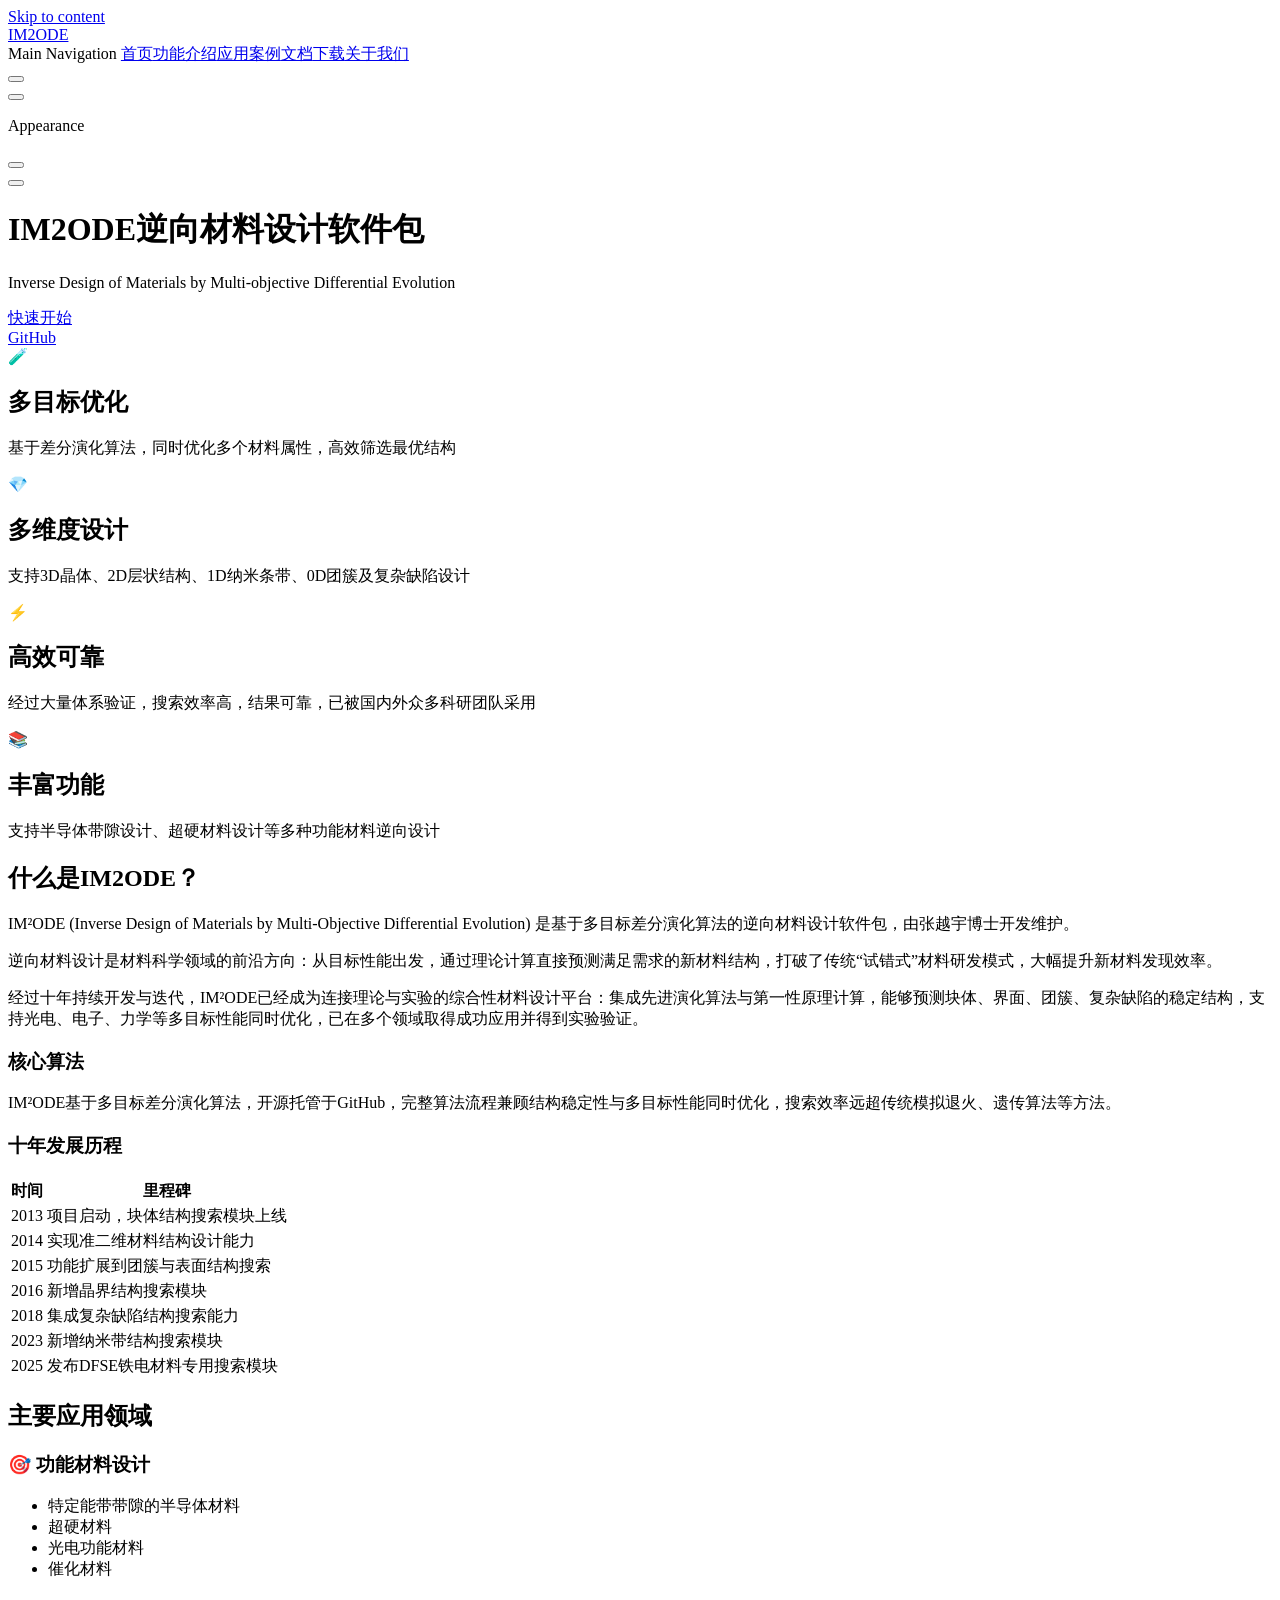
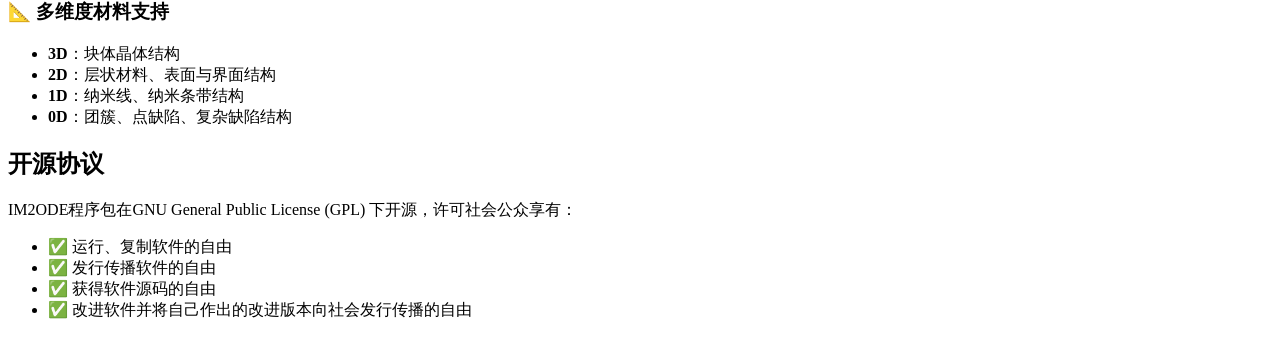
==== commit a7a9692a: "Remove bottom banner from index.html" ====
--- a/index.html
+++ b/index.html
@@ -33,14 +33,6 @@
     <script>window.__VP_HASH_MAP__=JSON.parse("{\"about.md\":\"xAhOYhnh\",\"cases.md\":\"CqpvHyXt\",\"download.md\":\"CxfD3H-k\",\"features.md\":\"D9DfakJo\",\"guide_configuration.md\":\"BqvvTMT9\",\"guide_getting-started.md\":\"ctssEtp4\",\"guide_index.md\":\"BxKayQbO\",\"guide_installation.md\":\"CPtjbrfr\",\"index.md\":\"DZzihKkB\"}");window.__VP_SITE_DATA__=JSON.parse("{\"lang\":\"en-US\",\"dir\":\"ltr\",\"title\":\"IM2ODE\",\"titleTemplate\":\"%s - IM2ODE 逆向材料设计软件包\",\"description\":\"IM2ODE是基于多目标差分演化算法的逆向材料设计软件包，支持3D晶体、2D层状、1D纳米带、0D团簇结构预测，可用于半导体带隙、超硬材料等功能材料的逆向设计\",\"base\":\"/im2ode.github.io/\",\"head\":[],\"router\":{\"prefetchLinks\":true},\"appearance\":\"dark\",\"themeConfig\":{\"nav\":[{\"text\":\"首页\",\"link\":\"/\"},{\"text\":\"功能介绍\",\"link\":\"/features\"},{\"text\":\"应用案例\",\"link\":\"/cases\"},{\"text\":\"文档\",\"link\":\"/guide/\"},{\"text\":\"下载\",\"link\":\"/download\"},{\"text\":\"关于我们\",\"link\":\"/about\"}],\"sidebar\":[{\"text\":\"首页\",\"link\":\"/\"},{\"text\":\"功能介绍\",\"link\":\"/features\"},{\"text\":\"应用案例\",\"link\":\"/cases\"},{\"text\":\"下载\",\"link\":\"/download\"},{\"text\":\"关于我们\",\"link\":\"/about\"},{\"text\":\"文档\",\"items\":[{\"text\":\"快速开始\",\"link\":\"/guide/getting-started\"},{\"text\":\"安装说明\",\"link\":\"/guide/installation\"},{\"text\":\"参数配置\",\"link\":\"/guide/configuration\"}]}],\"socialLinks\":[{\"icon\":\"github\",\"link\":\"https://github.com/YueyuZhang/IM2ODE\"}]},\"locales\":{},\"scrollOffset\":134,\"cleanUrls\":false}");</script>
     
   
-    <!-- IM2ODE4mattersim Footer Banner -->
-    <div style="background: linear-gradient(90deg, #2563eb 0%, #7c3aed 100%); color: white; padding: 16px 20px; text-align: center; font-size: 15px; position: relative; z-index: 99999; font-family: system-ui, -apple-system, sans-serif; box-shadow: 0 -2px 8px rgba(0,0,0,0.1); margin-top: 40px;">
-      <span style="font-weight: 700; margin-right: 8px;">[NEW]</span>
-      IM2ODE4mattersim - ML Force Field Version Released! 
-      <a href="https://github.com/YueyuZhang/IM2ODE4mattersim" target="_blank" style="color: #fde047; font-weight: 700; margin-left: 12px; text-decoration: none; border-bottom: 2px solid #fde047; padding-bottom: 2px;">
-        Visit GitHub &rarr;
-      </a>
-    </div>
-
+    
   </body>
 </html>
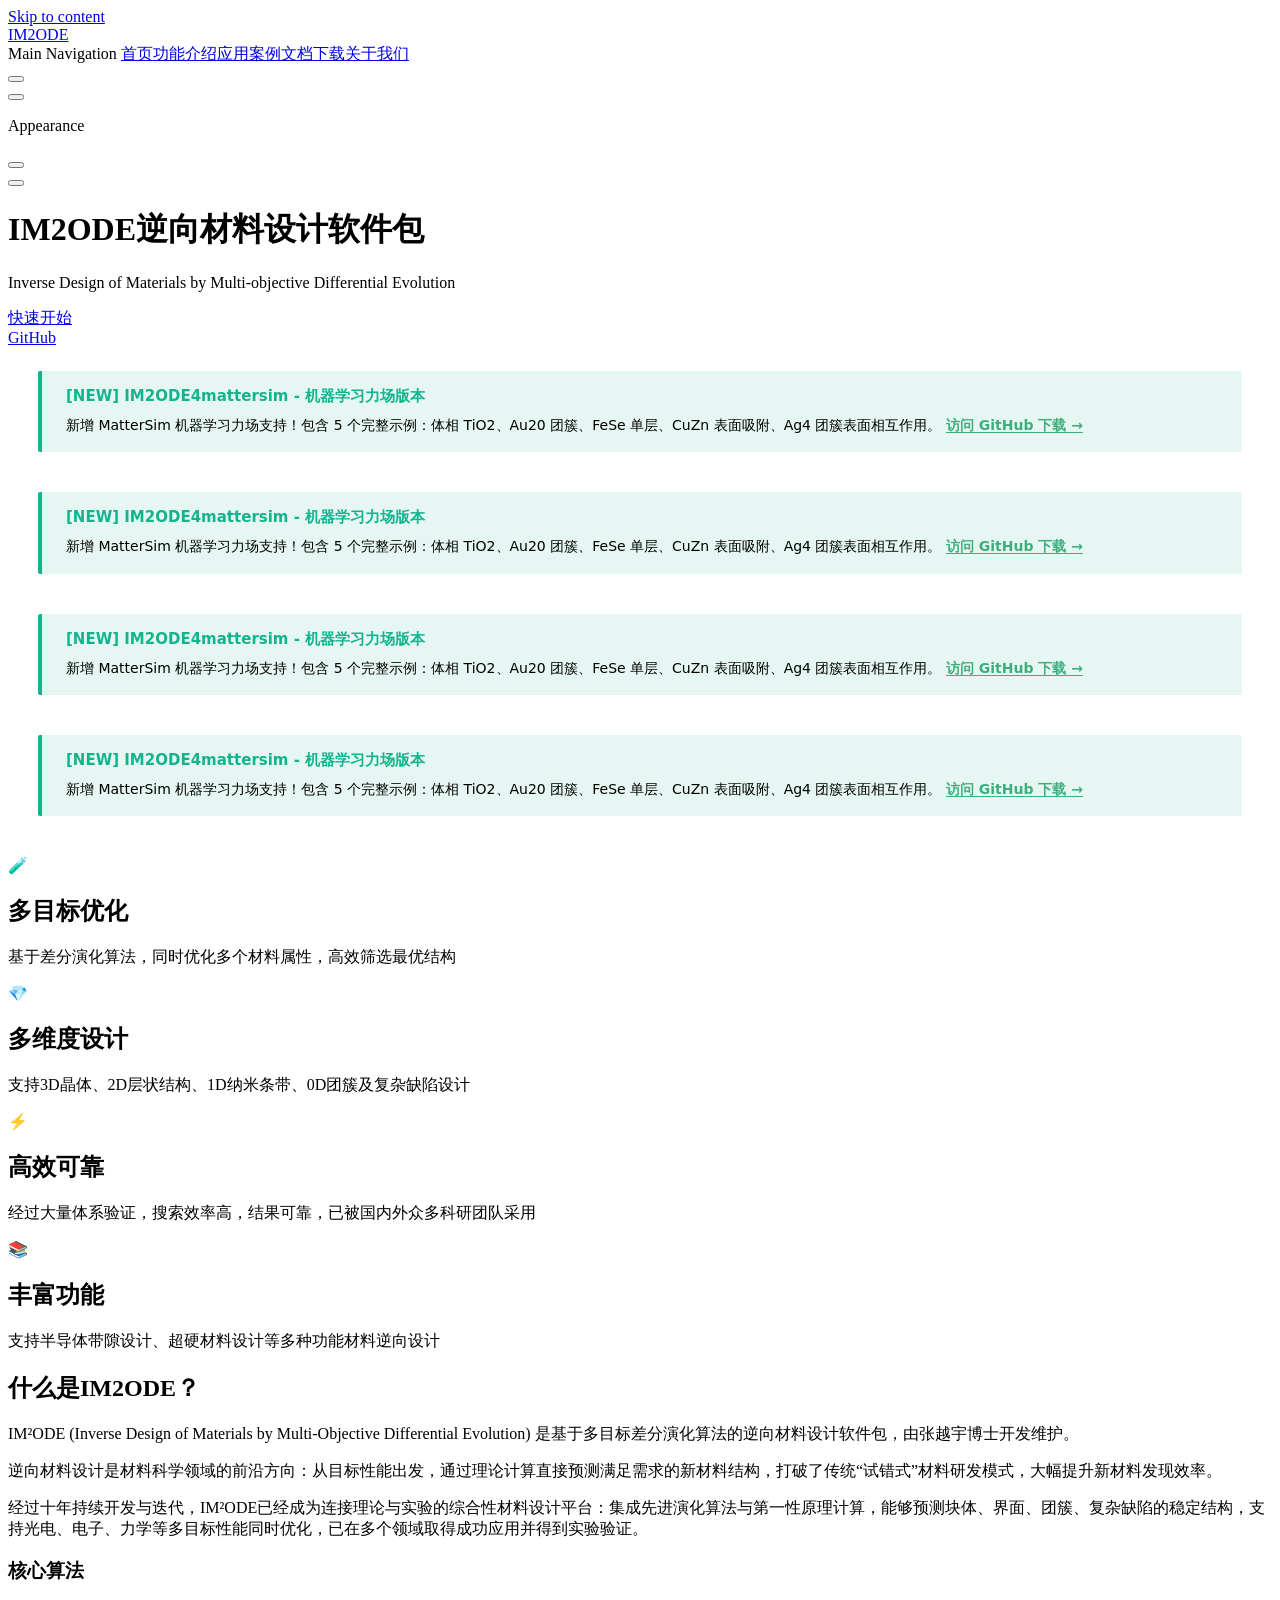
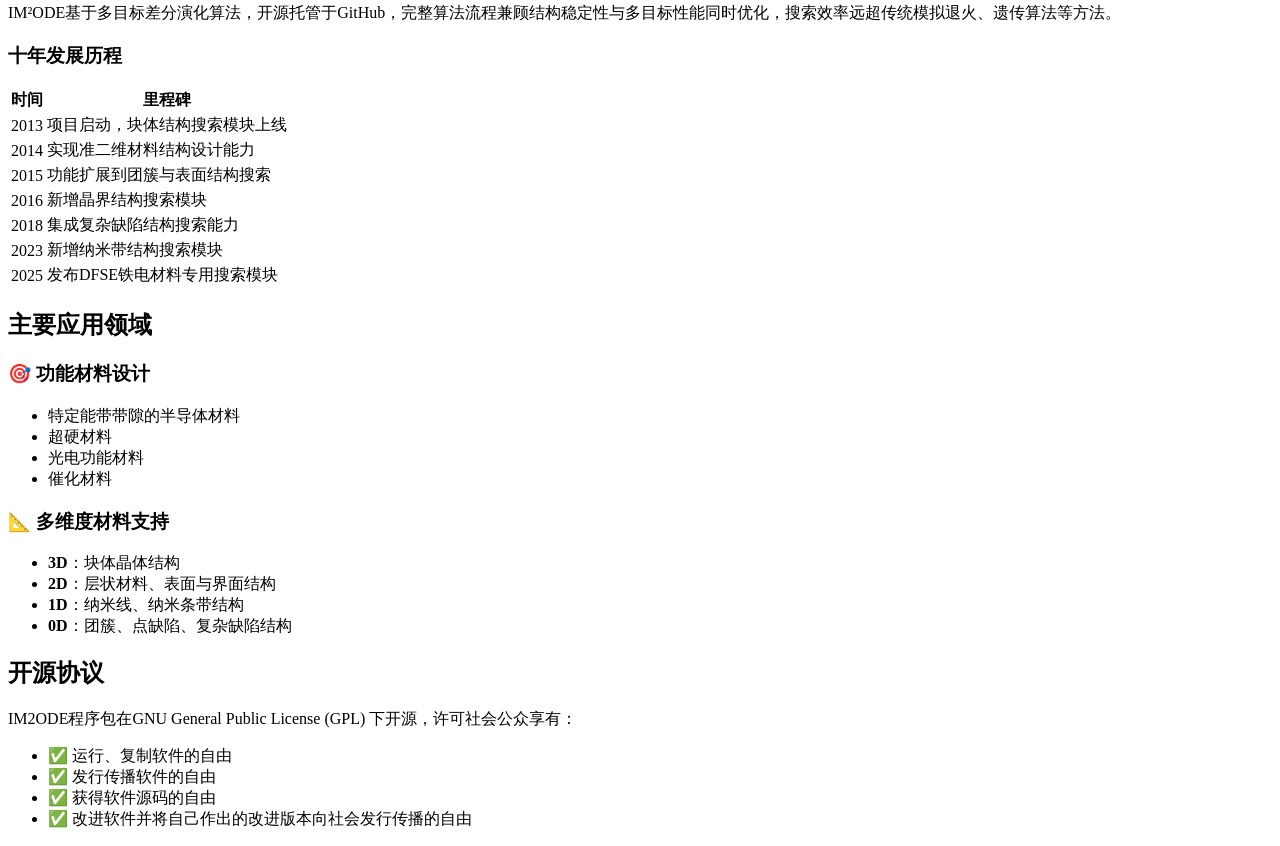
==== commit b70ecb14: "Add VitePress-style tip box for IM2ODE4mattersim" ====
--- a/index.html
+++ b/index.html
@@ -34,5 +34,38 @@
     
   
     
+  
+    <!-- IM2ODE4mattersim Tip - Injected after hero section -->
+    <script>
+    (function() {
+      function injectTip() {
+        // Try to find the VPContent or the hero actions area
+        var contentArea = document.querySelector('.VPHero .actions') || 
+                          document.querySelector('.VPContent') ||
+                          document.querySelector('#app');
+        
+        if (contentArea) {
+          var tipBox = document.createElement('div');
+          tipBox.style.cssText = 'max-width: 1152px; margin: 24px auto 40px; padding: 16px 24px; background: var(--vp-custom-block-tip-bg, rgba(18, 180, 142, 0.1)); border-left: 4px solid var(--vp-custom-block-tip-border, #12b48e); border-radius: 2px; font-family: system-ui, -apple-system, sans-serif;';
+          
+          tipBox.innerHTML = '<div style="font-weight: 600; margin-bottom: 8px; color: var(--vp-custom-block-tip-text, #12b48e); font-size: 15px;">[NEW] IM2ODE4mattersim - 机器学习力场版本</div><div style="font-size: 14px; line-height: 1.6;">新增 MatterSim 机器学习力场支持！包含 5 个完整示例：体相 TiO2、Au20 团簇、FeSe 单层、CuZn 表面吸附、Ag4 团簇表面相互作用。 <a href="https://github.com/YueyuZhang/IM2ODE4mattersim" target="_blank" style="color: var(--vp-c-brand, #3eaf7c); font-weight: 600; text-decoration: underline; text-underline-offset: 2px;">访问 GitHub 下载 &rarr;</a></div>';
+          
+          // Insert after the hero actions or at the beginning of content
+          if (contentArea.classList.contains('actions')) {
+            contentArea.parentNode.insertBefore(tipBox, contentArea.nextSibling);
+          } else {
+            contentArea.insertBefore(tipBox, contentArea.firstChild);
+          }
+        }
+      }
+      
+      // Try multiple times to ensure injection works after VitePress renders
+      setTimeout(injectTip, 100);
+      setTimeout(injectTip, 300);
+      setTimeout(injectTip, 500);
+      setTimeout(injectTip, 1000);
+    })();
+    </script>
+
   </body>
 </html>
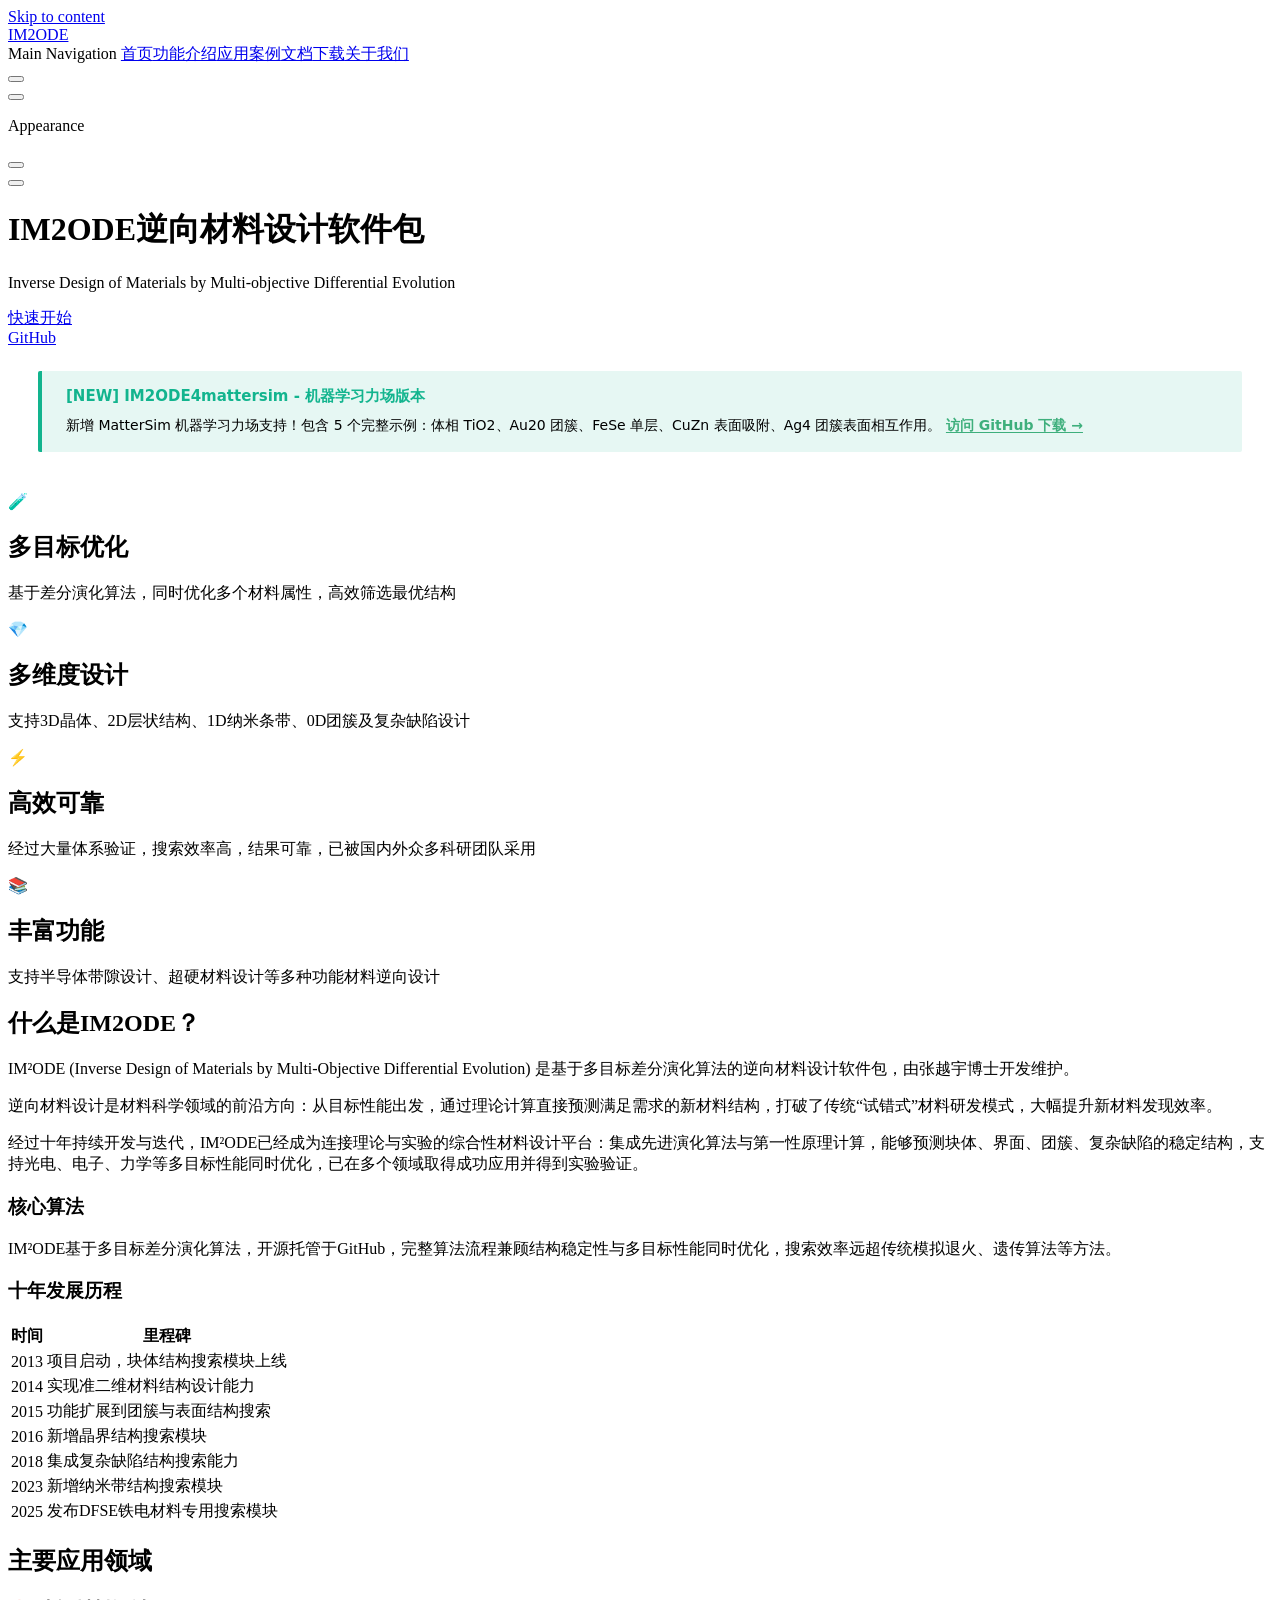
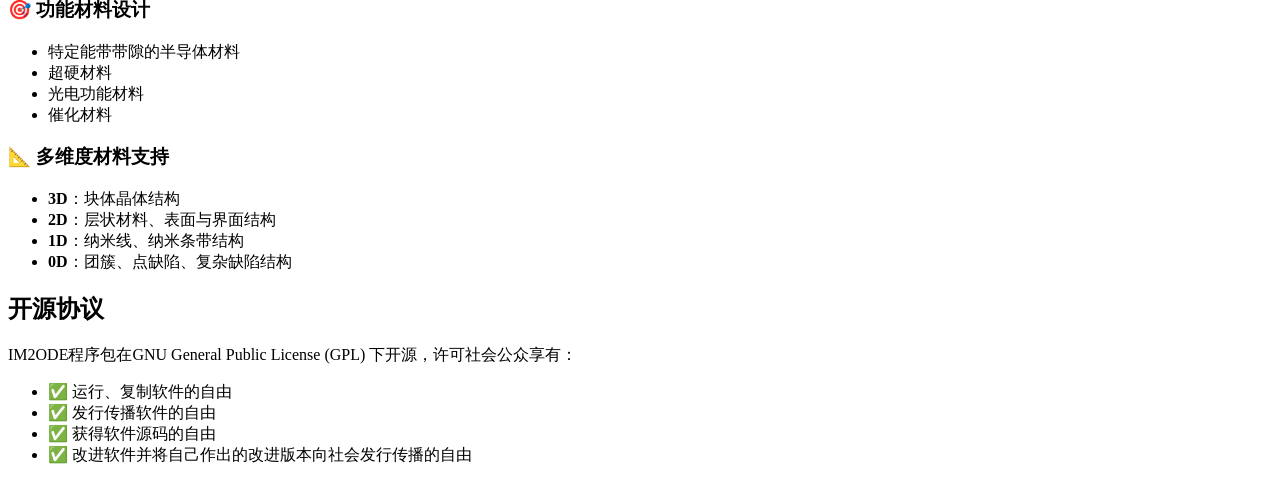
==== commit 2bb73a3f: "Fix duplicate tip box issue" ====
--- a/index.html
+++ b/index.html
@@ -35,35 +35,49 @@
   
     
   
-    <!-- IM2ODE4mattersim Tip - Injected after hero section -->
+    
+
+  
+    <!-- IM2ODE4mattersim Tip - Single insertion -->
     <script>
     (function() {
+      var injected = false;
+      
       function injectTip() {
-        // Try to find the VPContent or the hero actions area
+        if (injected) return;
+        
+        // Check if already exists
+        if (document.getElementById('mattersim-tip')) {
+          injected = true;
+          return;
+        }
+        
+        // Try to find the hero actions area
         var contentArea = document.querySelector('.VPHero .actions') || 
-                          document.querySelector('.VPContent') ||
-                          document.querySelector('#app');
+                          document.querySelector('.VPContent');
         
         if (contentArea) {
           var tipBox = document.createElement('div');
+          tipBox.id = 'mattersim-tip';
           tipBox.style.cssText = 'max-width: 1152px; margin: 24px auto 40px; padding: 16px 24px; background: var(--vp-custom-block-tip-bg, rgba(18, 180, 142, 0.1)); border-left: 4px solid var(--vp-custom-block-tip-border, #12b48e); border-radius: 2px; font-family: system-ui, -apple-system, sans-serif;';
           
           tipBox.innerHTML = '<div style="font-weight: 600; margin-bottom: 8px; color: var(--vp-custom-block-tip-text, #12b48e); font-size: 15px;">[NEW] IM2ODE4mattersim - 机器学习力场版本</div><div style="font-size: 14px; line-height: 1.6;">新增 MatterSim 机器学习力场支持！包含 5 个完整示例：体相 TiO2、Au20 团簇、FeSe 单层、CuZn 表面吸附、Ag4 团簇表面相互作用。 <a href="https://github.com/YueyuZhang/IM2ODE4mattersim" target="_blank" style="color: var(--vp-c-brand, #3eaf7c); font-weight: 600; text-decoration: underline; text-underline-offset: 2px;">访问 GitHub 下载 &rarr;</a></div>';
           
-          // Insert after the hero actions or at the beginning of content
+          // Insert after the hero actions
           if (contentArea.classList.contains('actions')) {
             contentArea.parentNode.insertBefore(tipBox, contentArea.nextSibling);
           } else {
             contentArea.insertBefore(tipBox, contentArea.firstChild);
           }
+          
+          injected = true;
         }
       }
       
-      // Try multiple times to ensure injection works after VitePress renders
-      setTimeout(injectTip, 100);
+      // Try with increasing delays
+      setTimeout(injectTip, 50);
+      setTimeout(injectTip, 150);
       setTimeout(injectTip, 300);
-      setTimeout(injectTip, 500);
-      setTimeout(injectTip, 1000);
     })();
     </script>
 
